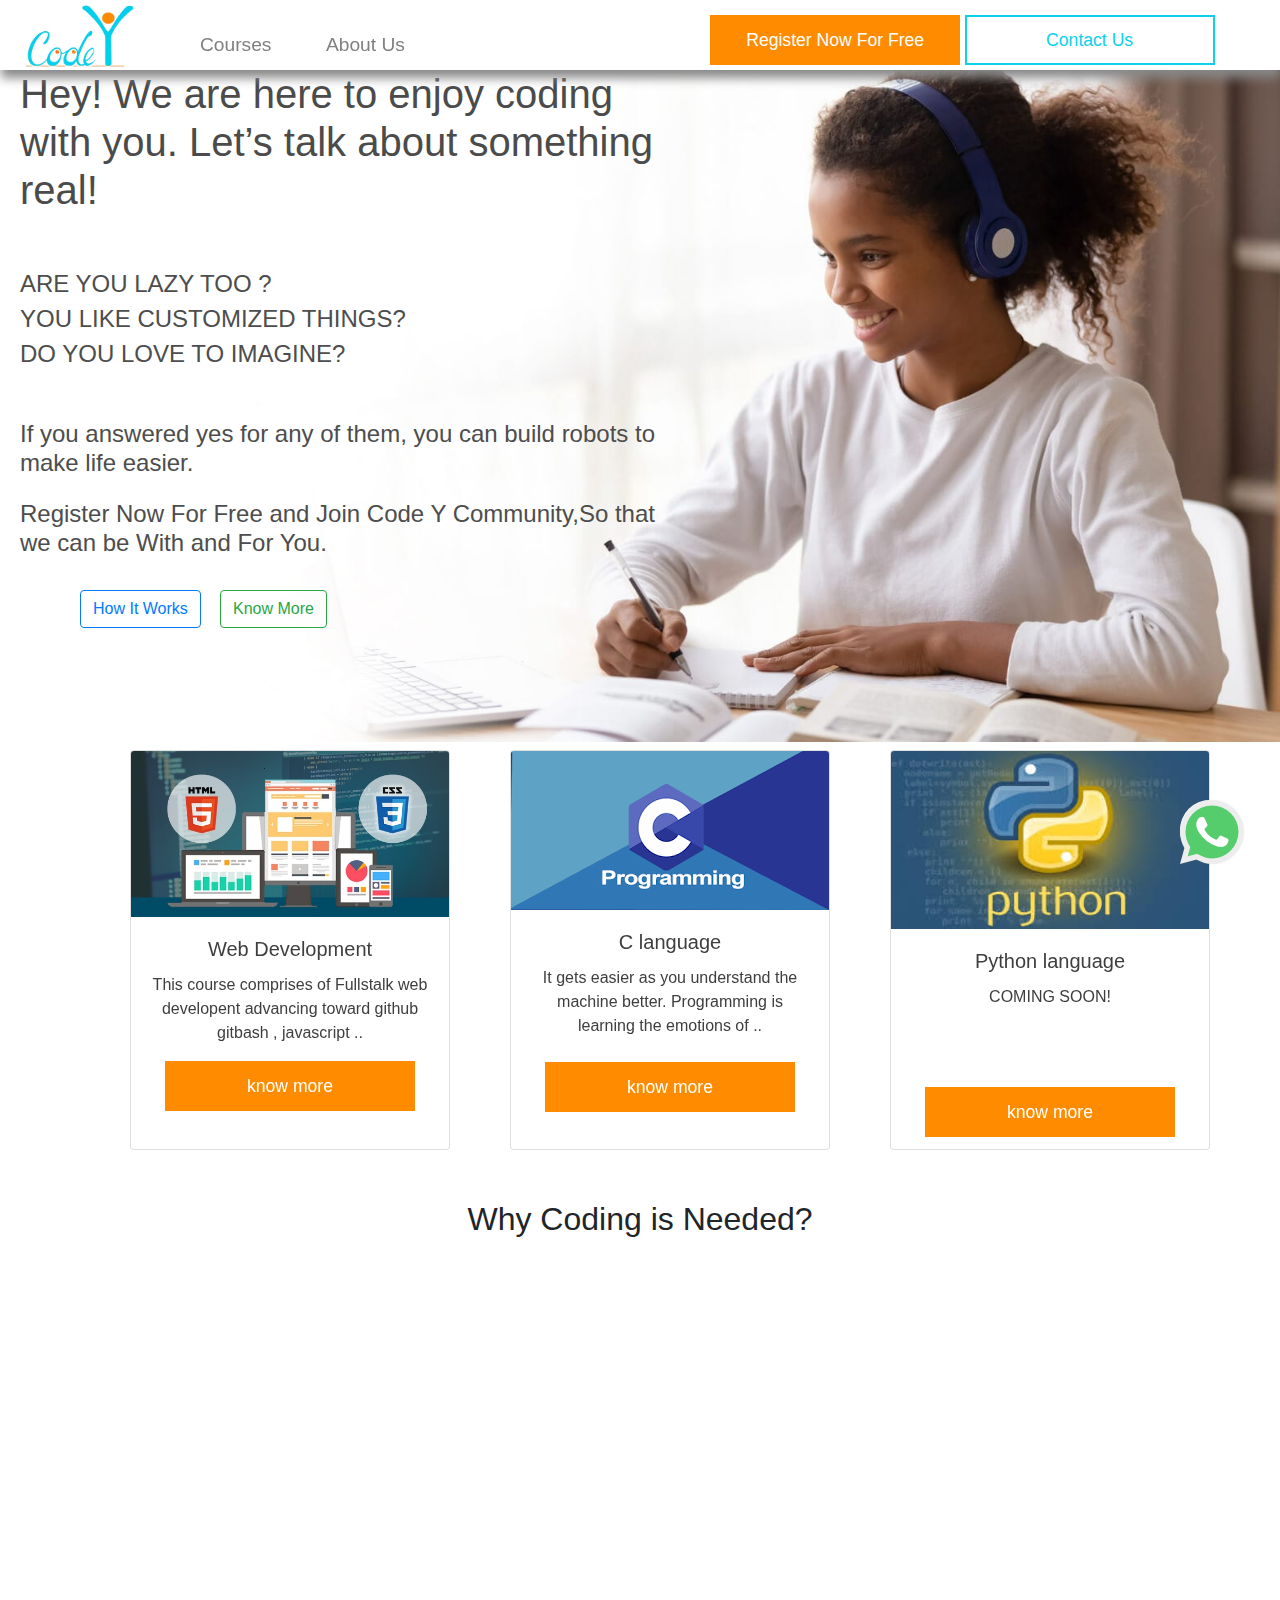
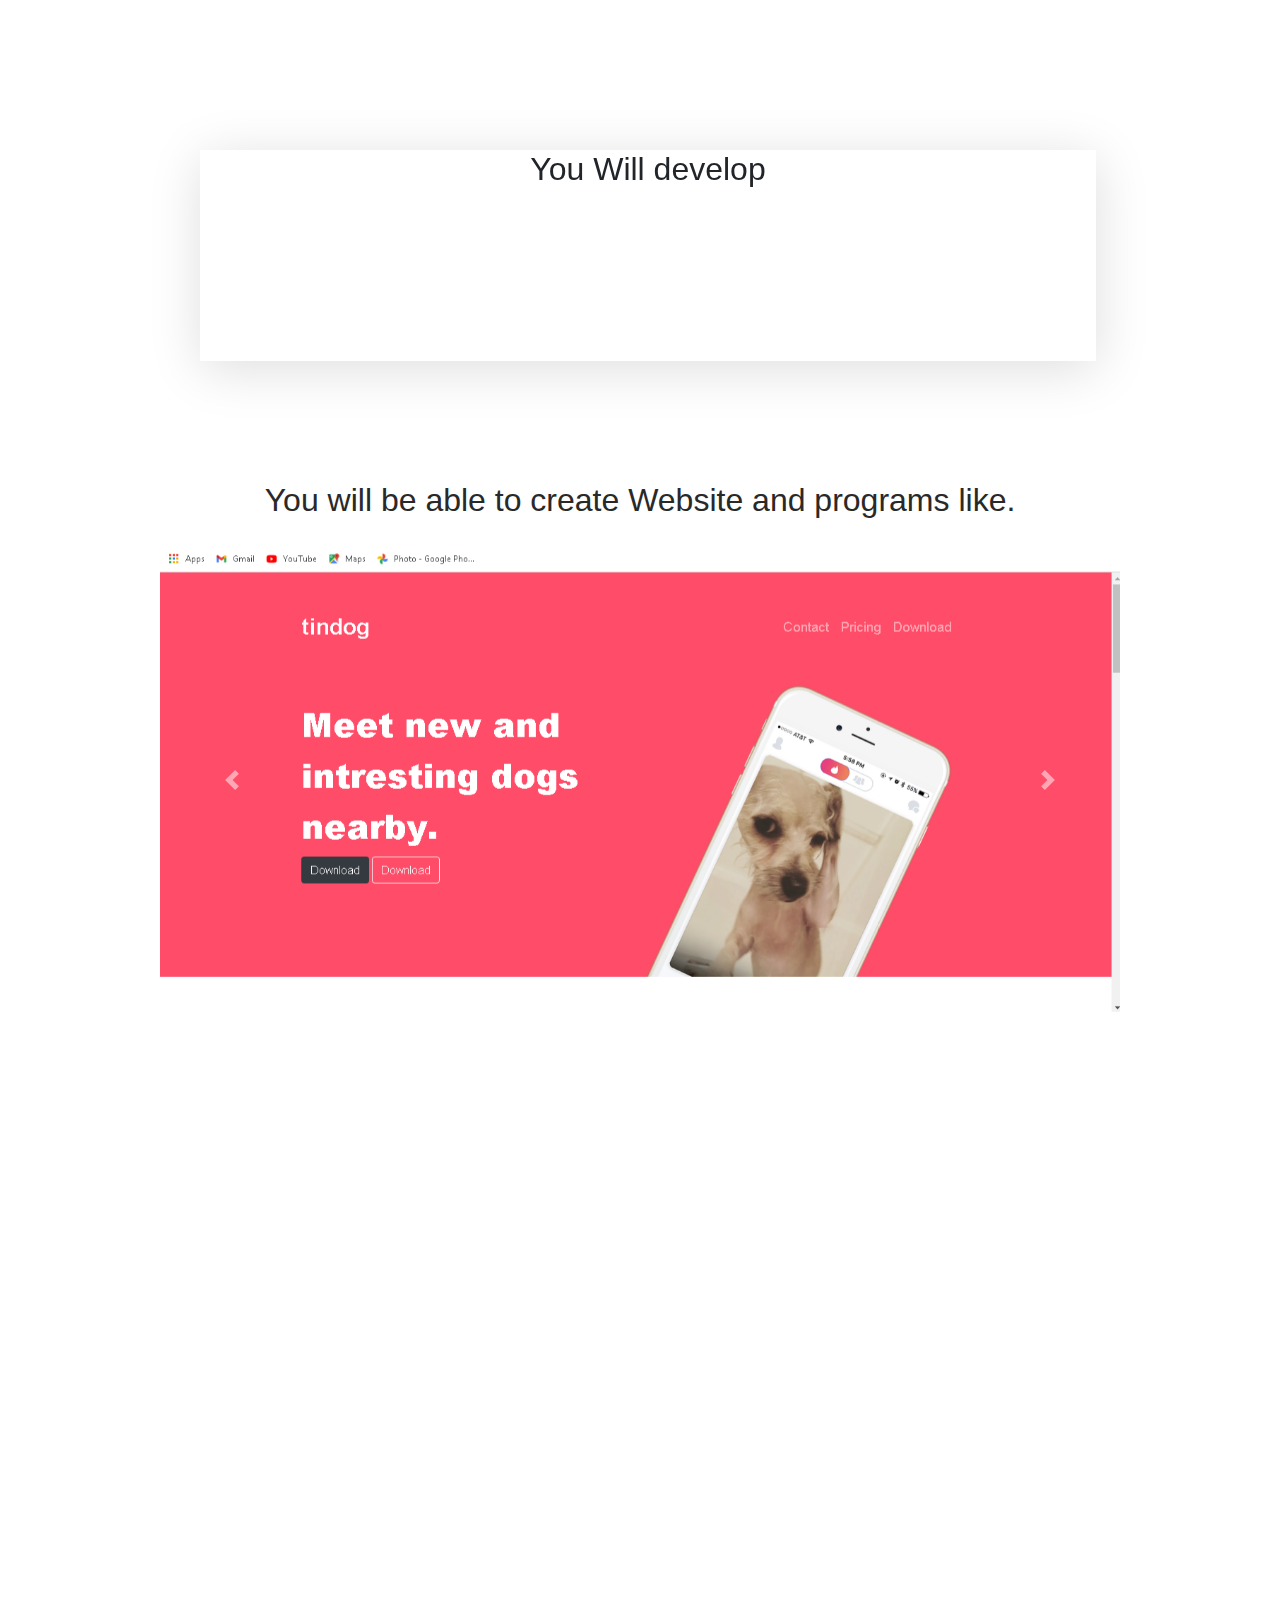
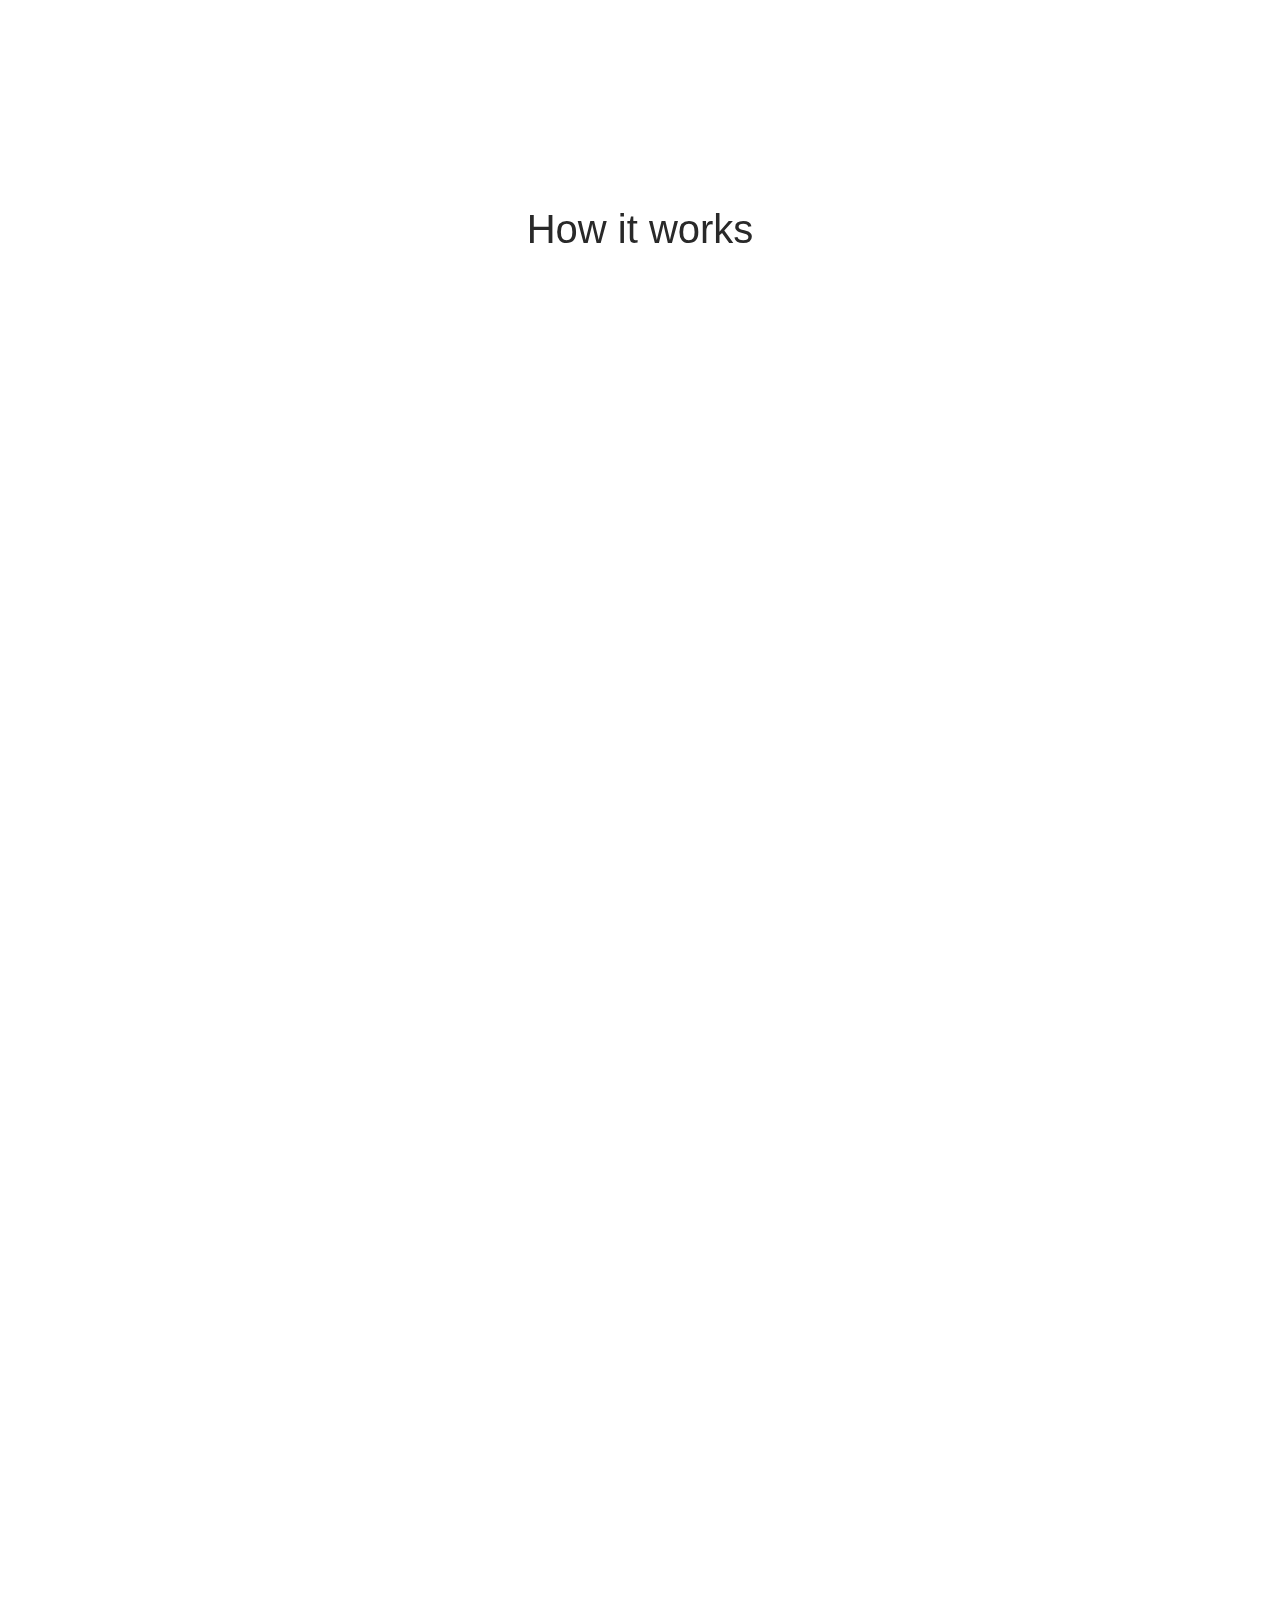
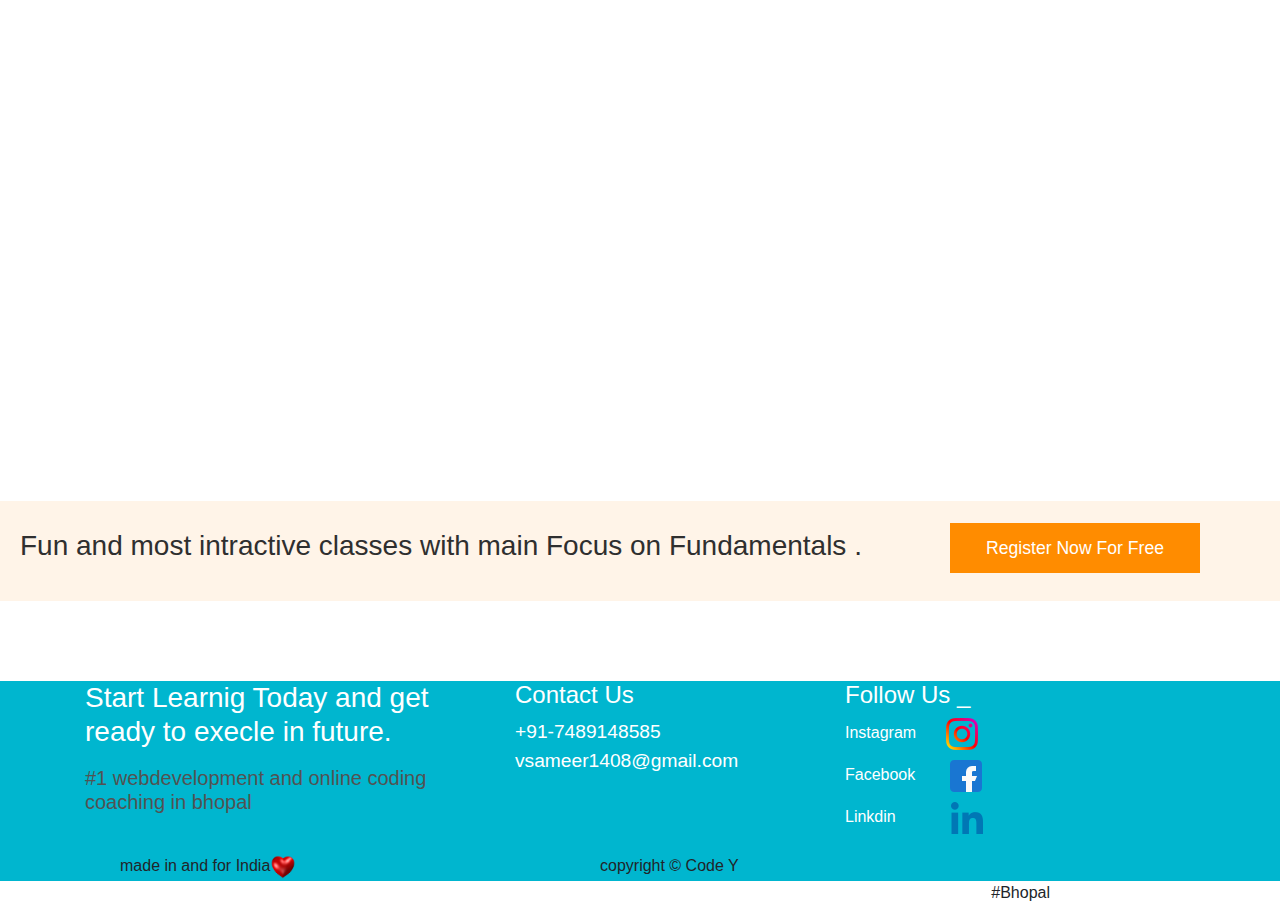
==== index.html @ c33aded3 "Update index.html" ====
<!DOCTYPE html>
<html>
<head>
  <meta charset="utf-8">
<link rel="stylesheet" href="bootstrap.css">
<link rel="stylesheet" href="code%20Y.css"> 
 <link rel="stylesheet" href="https://unpkg.com/aos@next/dist/aos.css" />    
    <!-- JavaScript Bundle with Popper -->
  
    <script src="https://code.jquery.com/jquery-3.5.1.slim.min.js" integrity="sha384-DfXdz2htPH0lsSSs5nCTpuj/zy4C+OGpamoFVy38MVBnE+IbbVYUew+OrCXaRkfj" crossorigin="anonymous"></script>
<script src="https://cdn.jsdelivr.net/npm/popper.js@1.16.1/dist/umd/popper.min.js" integrity="sha384-9/reFTGAW83EW2RDu2S0VKaIzap3H66lZH81PoYlFhbGU+6BZp6G7niu735Sk7lN" crossorigin="anonymous"></script>
<script src="https://stackpath.bootstrapcdn.com/bootstrap/4.5.2/js/bootstrap.min.js" integrity="sha384-B4gt1jrGC7Jh4AgTPSdUtOBvfO8shuf57BaghqFfPlYxofvL8/KUEfYiJOMMV+rV" crossorigin="anonymous"></script>
    
</head>
<body>
<div class="navbar_pro">

<div class="logo_div">     
<img class="logo" alt="logo" src="logoCodeY-removebg-preview%20(1).png">    
</div>

<a href="#jaibajrangbali" class="Course links">Courses</a> 
<!--<a href="#" class="Course links">Courses</a> -->
<a href="#uspara" class="About links">About Us </a>

<a href="code%20Yregister.html" class="registar"><button class="register_btn" data-aos="fade-left">Register Now For Free</button></a>
    
<a href="#" class="contact" ><button class="contact_btn">Contact Us</button></a>    
</div> 
<h1  class="topheading">Hey! We are here to enjoy coding with you. Let’s talk about something real!</h1>    
 <h4 class="topheading1">ARE YOU LAZY TOO ?</h4>
    <h4 class="topheading2">YOU LIKE CUSTOMIZED THINGS?</h4>
    <h4 class="topheading3">DO YOU LOVE TO IMAGINE?</h4>
    <h4 class="topheading4">If you answered yes for any of them, you can build robots to make life easier.
</h4> 
    <h4 class="topheading5">Register Now For Free and Join Code Y Community,So that we can be With and For You.</h4>
    <a href="#uspara"><button type="button" class="btn btn-outline-success knowmore">Know More</button></a>
    <a href="#works"><button type="button" class="btn btn-outline-primary how">How It Works</button></a>
<div>
<!--     <img class="back" src="back.jpg">-->
          <img class="top_image" src="happy-teen-engaging-with-a-class-and-doing-work-on-her-laptop__________edit.jpg">


<div>
  <div class="container coursescard" data-aos="fade-up">
  <div class="row">
    <div class="col-sm-6 col-lg-4">

     <div class="card cardinternal" >
  <a href="webdevelopmentcourse.html"><img src="Front-End-Development-Frameworks-for-Faster-Web-Development.jpg" class="card-img-top" alt="..."></a>
  <div class="card-body">
    <h5 class="card-title">Web Development</h5>
    <p class="card-text">This course comprises of Fullstalk web developent advancing toward github gitbash , javascript ..</p>
      <a href="webdevelopmentcourse.html"><button class="more more1">know more</button></a>
  </div>
        </div>
    </div>
    <div class="col-sm-6 col-lg-4">
      <div class="card cardinternal" id="card_c">
  <a href="languageC.html" ><img src="c.png" class="card-img-top" alt="..."></a>
  <div class="card-body">
    <h5 class="card-title">C language</h5>
    <p class="card-text">It gets easier as you understand the machine better. Programming is learning the emotions of ..</p>
    <a href="languageC.html" ><button class="more more2">know more</button></a>
  </div>
        </div>
    </div>
  <div class="col-sm-12 col-lg-4">
      <div class="card cardinternal" id="card_p">
<a href="code%20Yregister.html" >  <img src="python.jpg" class="card-img-top" alt="..."></a>
  <div class="card-body">
    <h5 class="card-title">Python language</h5>
    <p class="card-text">COMING SOON!</p>
      <a href="#" ><button class="more more3">know more</button></a>
        </div>
      </div>
    </div>      
      
  </div>
</div>  


    
</div>
        
    
<div class="need">
<h2 class="why">Why Coding is Needed?</h2>   
<div class="container">
  <div class="row">
    <div class="col-sm-12 col-lg-6">
    <img src="alternative2.jpg" class="graph" data-aos="fade-up">
    </div>
    <div class="col-sm-12 col-lg-6">
        <div class="need_div" data-aos="fade-up">
        <p class="need_para">As this whole world is moving ahead towards  Artificial Inteligence . Coding and Web development is going to be the very initial and advantages skill in future.</p>
        <p class="need_para">Coding and Web development also helps you to become independent financially</p>
        <p class="need_para">Through Web development and Coding You can convert your Ideas into start-ups and bost your career.</p>
        <p class="need_para">Make your Life Easy by Coding Programs and implimenting them .</p>
        <p class="need_para">Fully utilise your Business potential by representing it online through Web development  </p>
        </div>
    </div>
    </div>
</div>
</div>  
<div class="develop">
<h2 class="deve">You Will develop</h2> 
 
    
<div>
 <div class="container">
  <div class="row">
    <div class="col-lg-3 col-sm-6" data-aos="fade-up">
 <img class="rocket" src="rocket%20(1).png"> <p class="table_heading1">Fast Learning</p>
    </div>
    <div class="col-lg-3 col-sm-6" data-aos="fade-up">
     <img class="logic" src="logical-thinking%20(1).png"><p class="table_heading2">Logical approach</p>
    </div>
    <div class="col-lg-3 col-sm-6" data-aos="fade-up">
     <img class="create" src="bulb.png"> <p class="table_heading3">Creative Thinking</p>
    </div> 
      
    <div class="col-lg-3 col-sm-6" data-aos="fade-up">
    <img class="algo" src="neural.png"><p class="table_heading4">Algorethmic Ideas</p> 
    </div>
  </div>
</div>


   
</div>   
    
</div>
    
    
    
    
    <div class="slider">
        
      <h2 class="able">You will be able to create Website and programs like.</h2>  
    <div id="carouselExampleIndicators" class="carousel slide" data-ride="carousel">
  <ol class="carousel-indicators">
    <li data-target="#carouselExampleIndicators" data-slide-to="0" class="active"></li>
    <li data-target="#carouselExampleIndicators" data-slide-to="1"></li>
    <li data-target="#carouselExampleIndicators" data-slide-to="2"></li>
  </ol>
  <div class="carousel-inner">
    <div class="carousel-item active">
      <img class="d-block w-100" src="tindogss1.png" alt="First slide">
    </div>
    <div class="carousel-item">
      <img class="d-block w-100" src="maxresdefault.jpg" alt="Second slide">
    </div>
    <div class="carousel-item">
      <img class="d-block w-100" src="css2.jpeg" alt="Third slide">
    </div>
    <div class="carousel-item">
      <img class="d-block w-100" src="showoff.png" alt="Third slide">
    </div>
  </div>
  <a class="carousel-control-prev" href="#carouselExampleIndicators" role="button" data-slide="prev">
    <span class="carousel-control-prev-icon" aria-hidden="true"></span>
    <span class="sr-only">Previous</span>
  </a>
  <a class="carousel-control-next" href="#carouselExampleIndicators" role="button" data-slide="next">
    <span class="carousel-control-next-icon" aria-hidden="true"></span>
    <span class="sr-only">Next</span>
  </a>
</div></div>
    
    
 <div class="us" id="uspara" data-aos="fade-up"><h2 class="heading_about">About Us </h2>
<div class="container about_container">
  <div class="row">
    <div class="col-lg-4 col-sm-12">
<img class="certificate_img" src="certificate0-removebg-preview.png">  
    </div>
    <div class="col-lg-8 col-sm-12" >
   
<p class="uspara">Our small institution is only for you guys. After a decade, artificial intelligence will be the new
    existence of life. Everything else which we do manually will fade away.</p>
        <p class="uspara" id="uspara2">WE WILL BUILD YOUR FUNDAMENTALS OF PROGRAMMING.</p>
<p class="uspara">Are you confused whether to take coding as your future? Are you excited to code but don’t know
where to begin coding? We are here to teach you. All the classes and exams will be held online.
So, you can learn from home. Also, you can ask doubts any time to our mentors. We got you
covered with the recorded lectures. Register now for free!
Let’s get started guys. We have a long way to go. But remember, go slow and steady!
</p> 
    </div>
    
  </div>
</div>     
    

     
 <a href="code%20Yregister.html" class="registar2"><button class="register_btn">Register Now For Free</button></a>    
</div> 
    
    
<div class="work" id="works"><h1 class="heading_how">How it works</h1>
<div class="step1_div step-div" data-aos="fade-up">   
<img class="step1_img" src="step1-removebg-preview.png">
<h3 class="step_heading step_heading1">Step1: Registration</h3>
<p class="step_para step_para1">Free registration including three days of demo class.</p>    
</div>
    
<div class="step2_div step-div" data-aos="fade-up">    
 <img class="step2_img" src="step2-removebg-preview.png">    
 <h3 class="step_heading step_heading2">Step2: Enrollment</h3>   
  <p class="step_para step_para2">Enroll for the courses. Pay the fee and let’s start
learning!
</p>  
    </div>
    
<div class="step3_div step-div" data-aos="fade-up">    
<img class="step3_img" src="handshake.png">    
<h3 class="step_heading step_heading3">Step 3 : Welcome to Code Y
</h3>    
<p class="step_para step_para3">You become a member of Code Y. We will add you to whatsapp group for further details.
 
</p> 
    </div>
    
    <div class="step4_div step-div" data-aos="fade-up">
 <img class="step4_img" src="record-removebg-preview%20(1).png">
<h3 class="step_heading step_heading4">Step 4 : Recorded Lectures
</h3>    
 <p class="step_para step_para4">All the lectures will be recorded. You have the liberty to ask doubt 24x7. </p>   
    </div>
        
        
  <div class="step5_div step-div" data-aos="fade-up">  
 <img class="step5_img" src="go-up%20(1).png">  
<h4 class="step_heading step_heading5">Step 5 : Pass the checkpoints</h4> 
<p class="step_para step_para5">
    Every course will have checkpoints, either quizzes or programs to be written. Pass the checkpoints to get certified.
</p>   
    </div>
<div class="step6_div step-div" data-aos="fade-up">
 <img class="step6_img" src="trophie.gif">
<h3 class="step_heading step_heading6">Step 6 : Congratulations!</h3>
<p class="step_para step_para6">Now that you are a certified programmer, you can make webpages, code various programs and continue learning advanced courses.
</p>   
    </div>    
    
    </div>
    <div class="last">
<div class="student_work">
<h2 class="top10" data-aos="fade-up">Top 10 Websites and programs made by students will be promoted and shown on the website of Code Y</h2>    
</div>    


        
        
<div class="best">
<h3 class="fun">Fun and most intractive classes  with main Focus on Fundamentals .</h3> <a href="code%20Yregister.html" class="registar3"><button class="register_btn">Register Now For Free</button></a></div>    
<div class="location" id="con">
<!--<img class="footer_logo" src="#" alt="fotter_logo">-->
<div class="container fotter_container">
  <div class="row">
    <div class="col-sm-6 col-lg-4 fotter_left">
  <h3 class="start">Start Learnig Today and get ready to execle in future. </h3>
<h5 class="number_one ">#1 webdevelopment and online coding coaching in bhopal</h5>   
    </div>
    <div class="col-sm-6 fotter_right col-lg-4">
   <h4 class="fotter_contact">Contact Us</h4>
    <a class="number" href="tel:7489148585">+91-7489148585</a> <br>  
    <a class="email" href="">vsameer1408@gmail.com</a><br> 
 
 </div>
    <div class="col-sm-12 col-lg-4 follow_footer"> 
    <h4 class="follow_heading">Follow Us _</h4>    
    <h6 class='follow follow1'>Instagram</h6><a class="insta"><img src="instagram%20(2).png"></a><br>
    <h6 class='follow follow2'>Facebook</h6><a class="facebook"><img src="facebook%20(2).png"></a> <br>   
    <h6 class='follow follow3'>Linkdin</h6><a class="linkdin"><img src="linkedin%20(1).png"></a>   <br> 
    </div> 
</div>
</div>       

    <div class="copyright"><p class="copy">copyright © Code Y</p><p class="made">made in and for India</p><img class="heart" src="heart_rotate.gif"></div> 
<p class="bhopal">#Bhopal</p>    
    
<a href="https://wa.me/917489148585" class="whatsapp_float" target="_blank"> <img class="wassp" src="whatsapp%20(1).png"></a> 
    </div> 
    </div>

<div class="last_contact"><a href="#" class="contact1" ><button class="contact_btn1">Contact Us</button></a>  </div>   <div class="space"></div>     

<script src="https://unpkg.com/aos@next/dist/aos.js"></script>
  <script>
    AOS.init( {offset:100,duration: 800});
  </script>

</body>
</html>
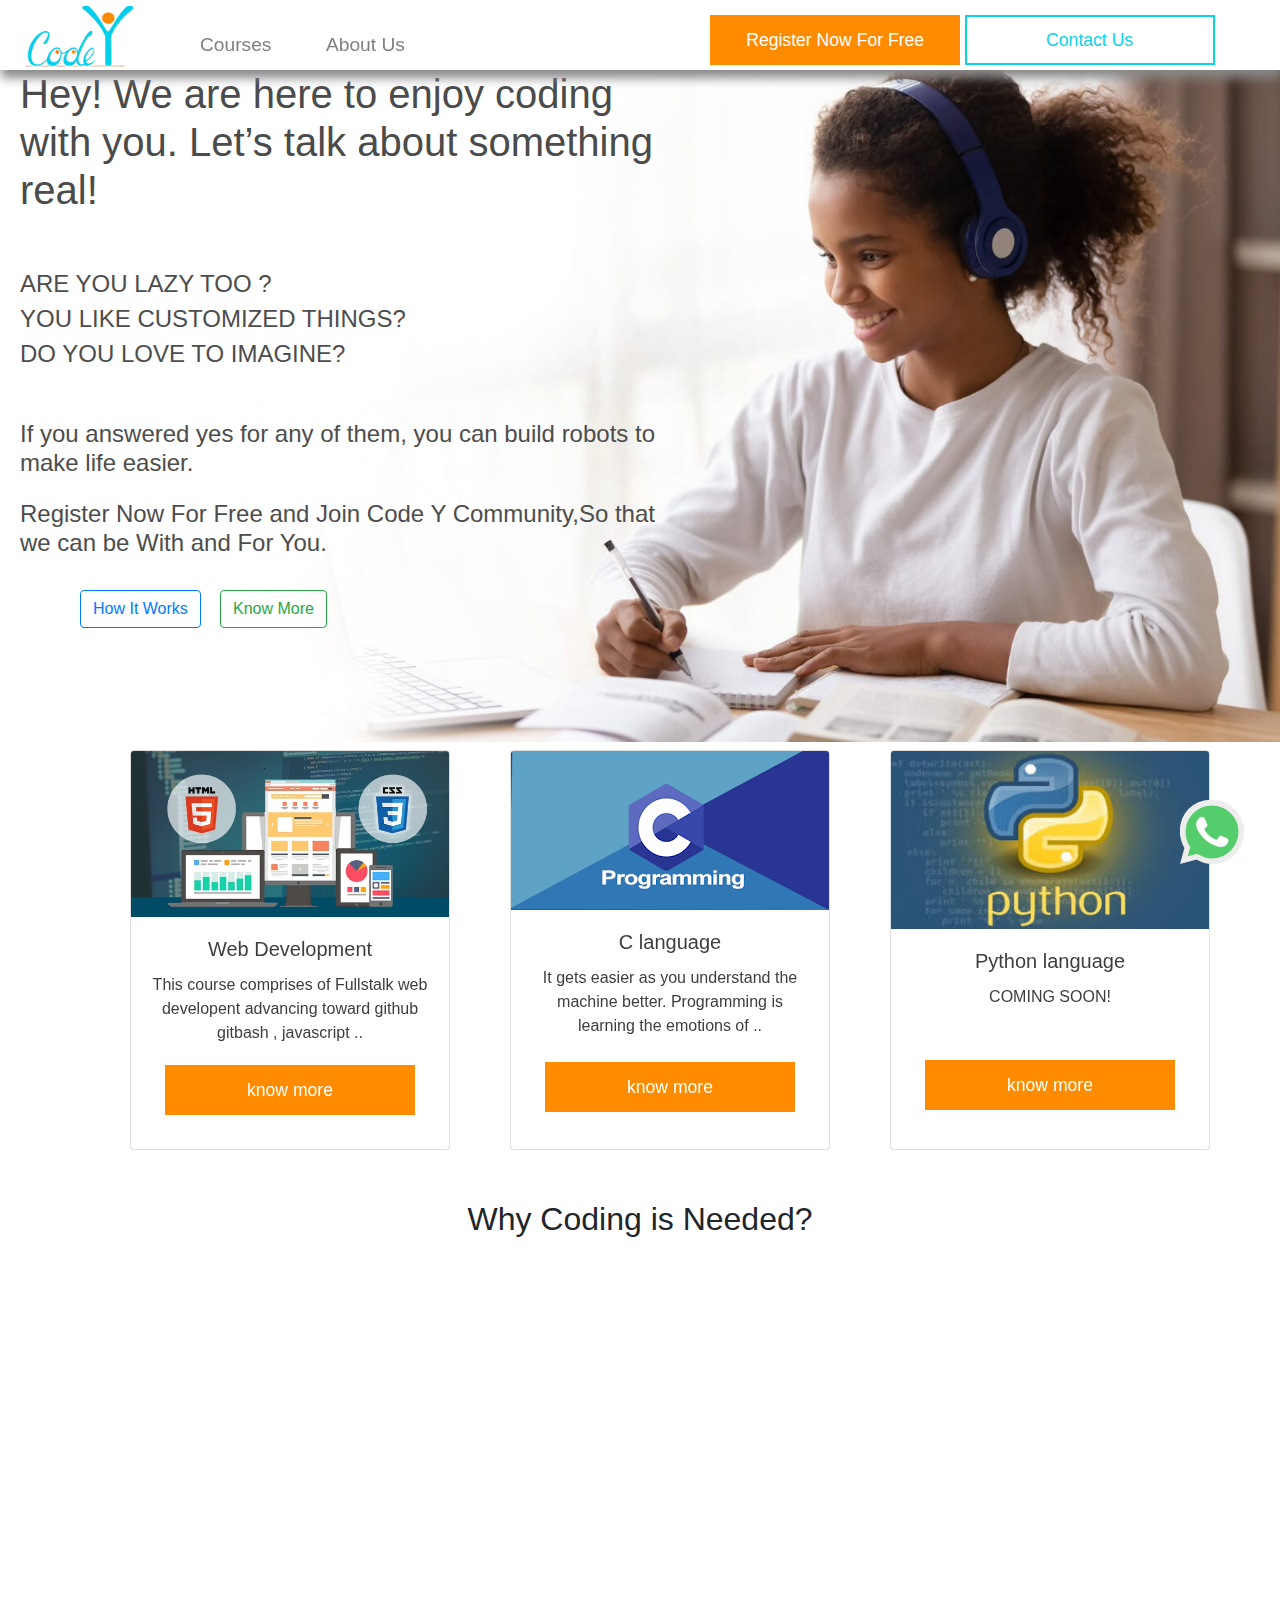
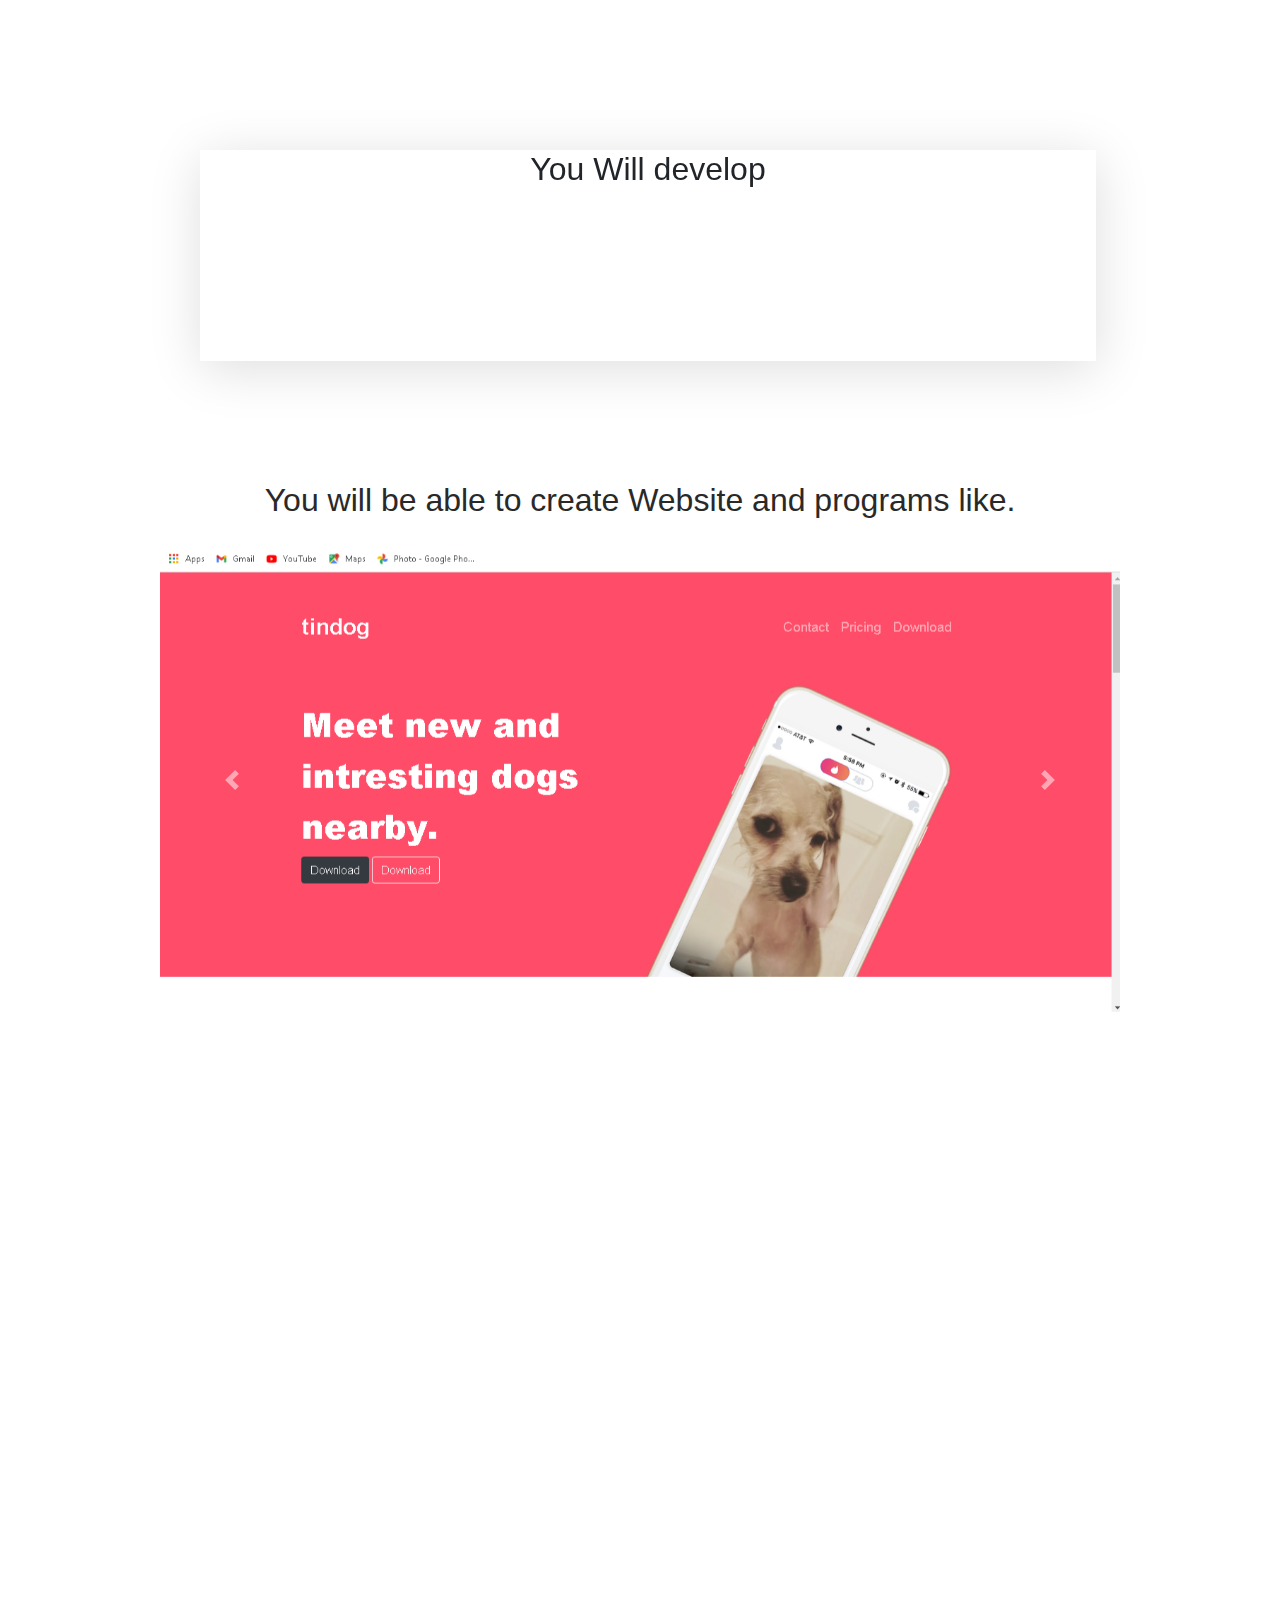
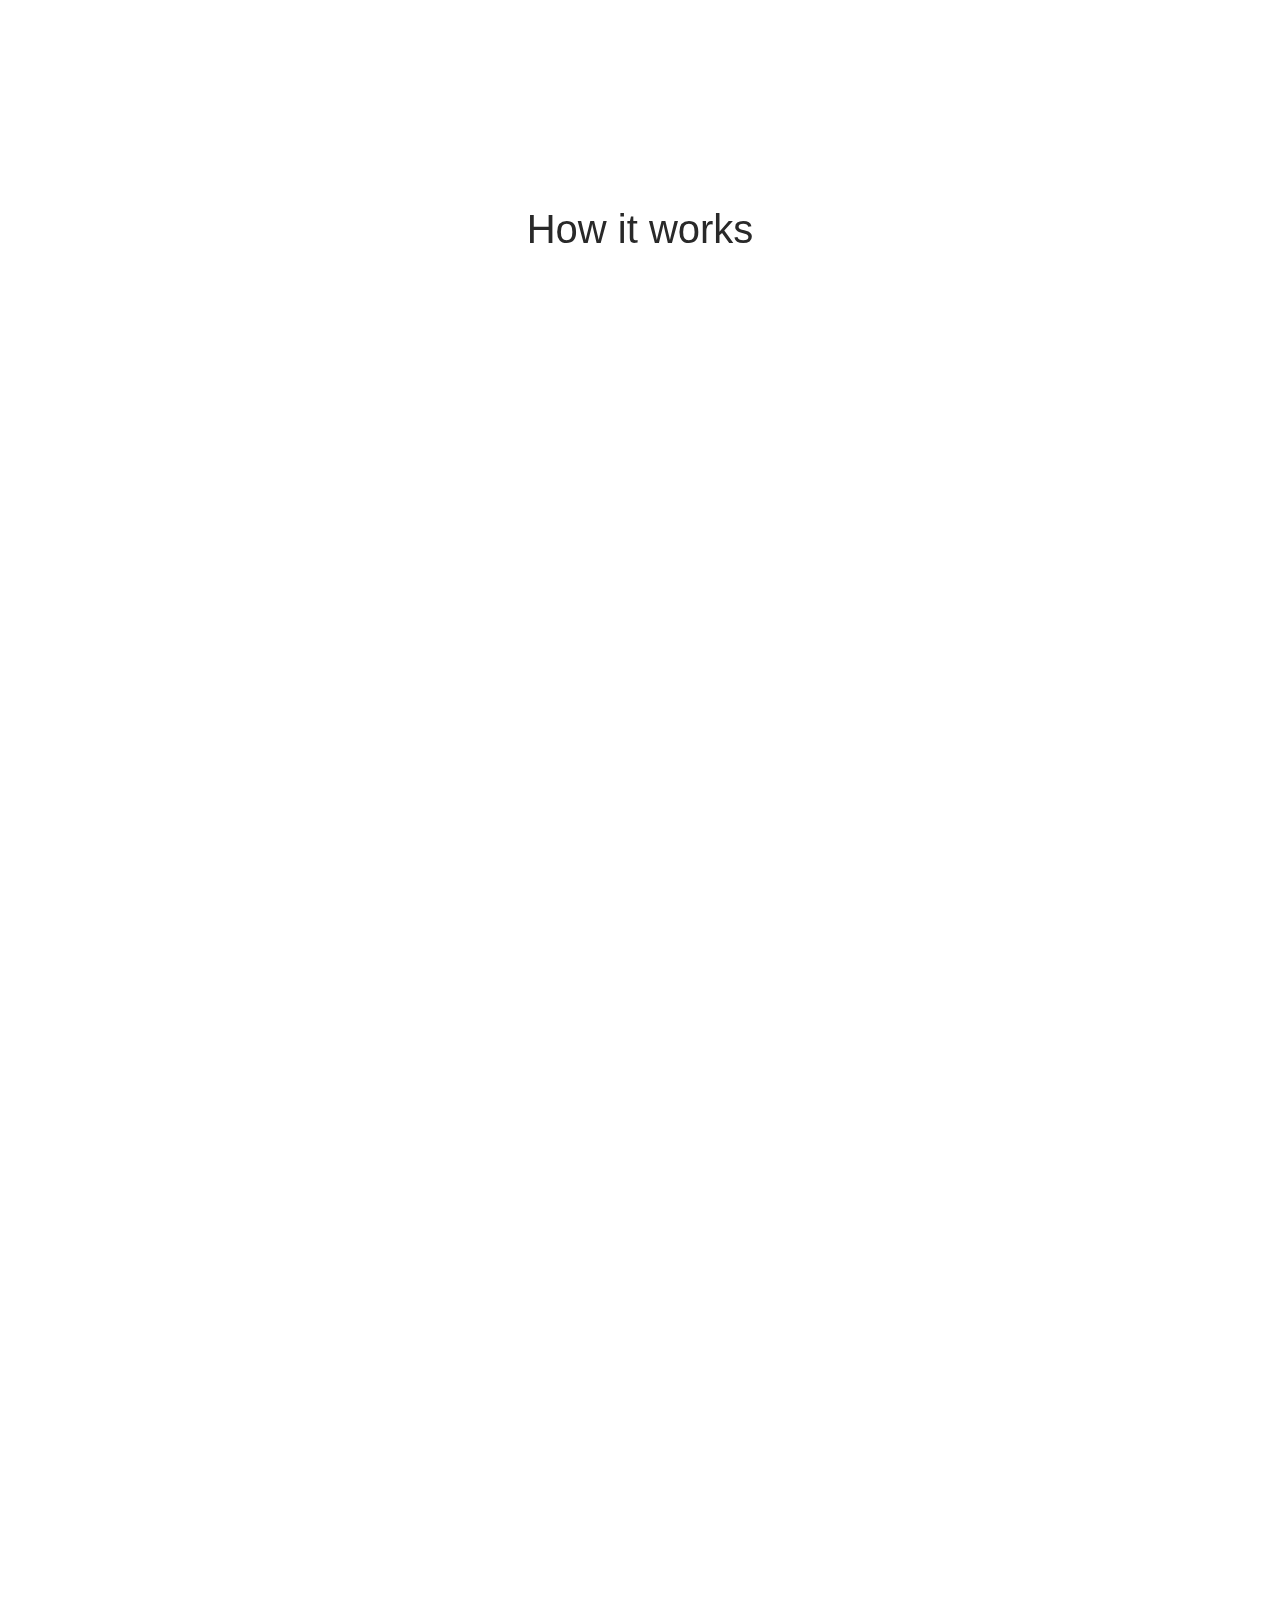
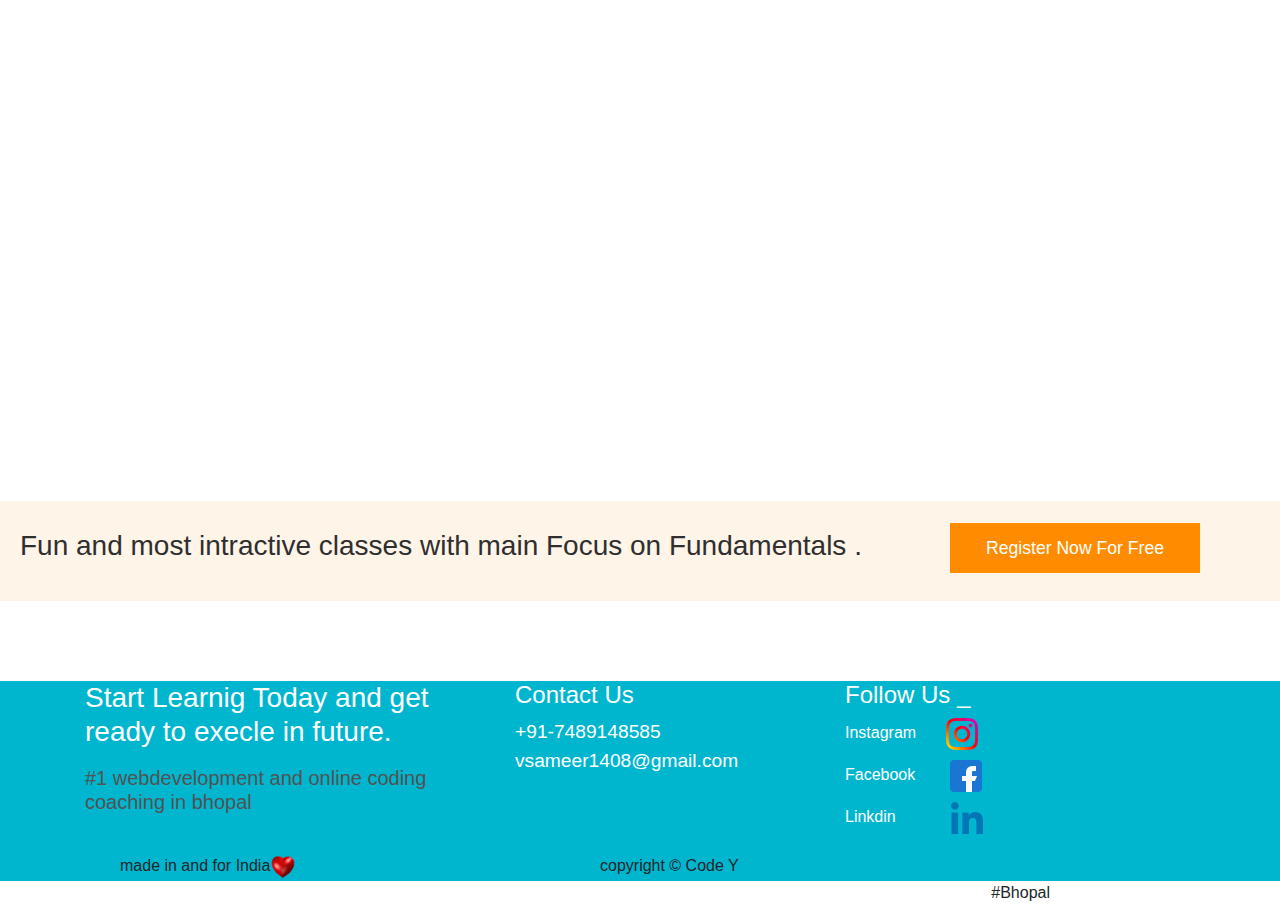
==== commit d871547f: "Update index.html" ====
--- a/index.html
+++ b/index.html
@@ -284,7 +284,7 @@
     </div> 
     </div>
 
-<div class="last_contact"><a href="#" class="contact1" ><button class="contact_btn1">Contact Us</button></a>  </div>   <div class="space"></div>     
+<div class="last_contact"><a href="tel:7489148585" class="contact1" ><button class="contact_btn1">Contact Us</button></a>  </div>   <div class="space"></div>     
 
 <script src="https://unpkg.com/aos@next/dist/aos.js"></script>
   <script>
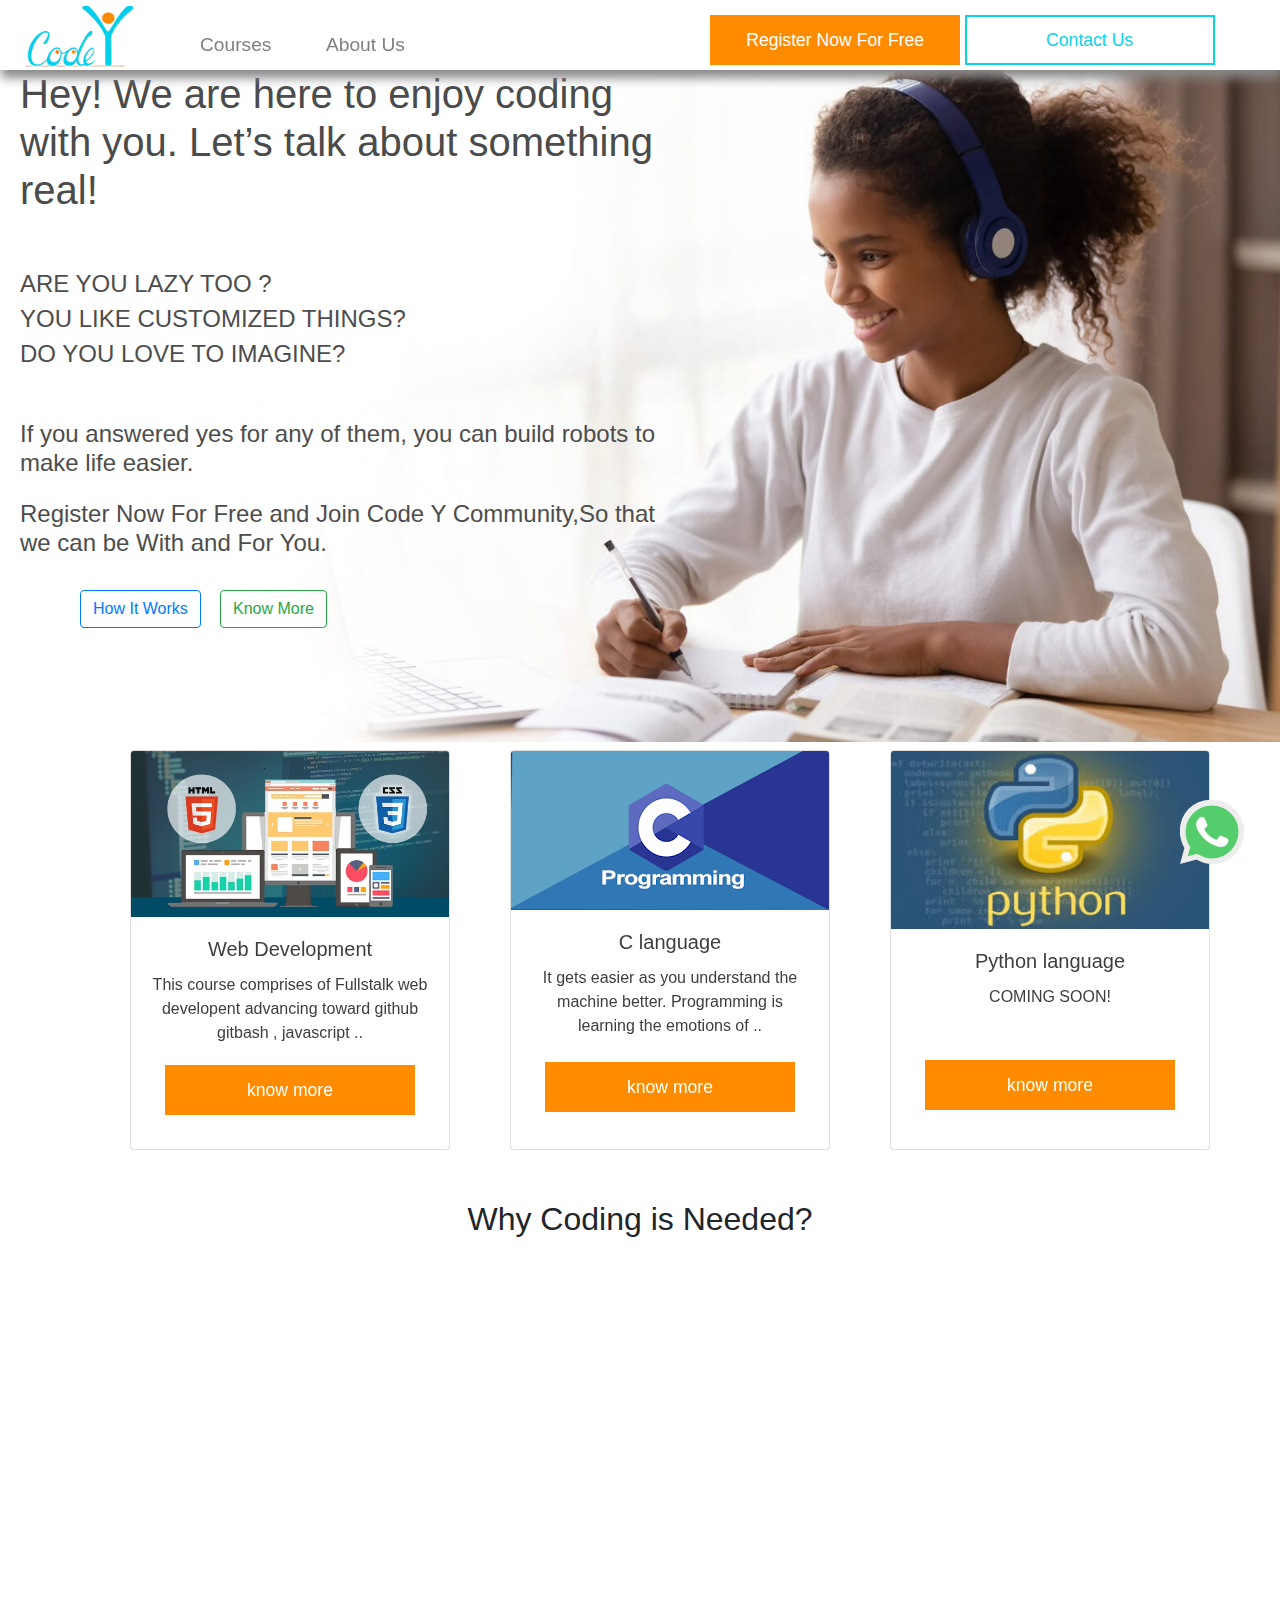
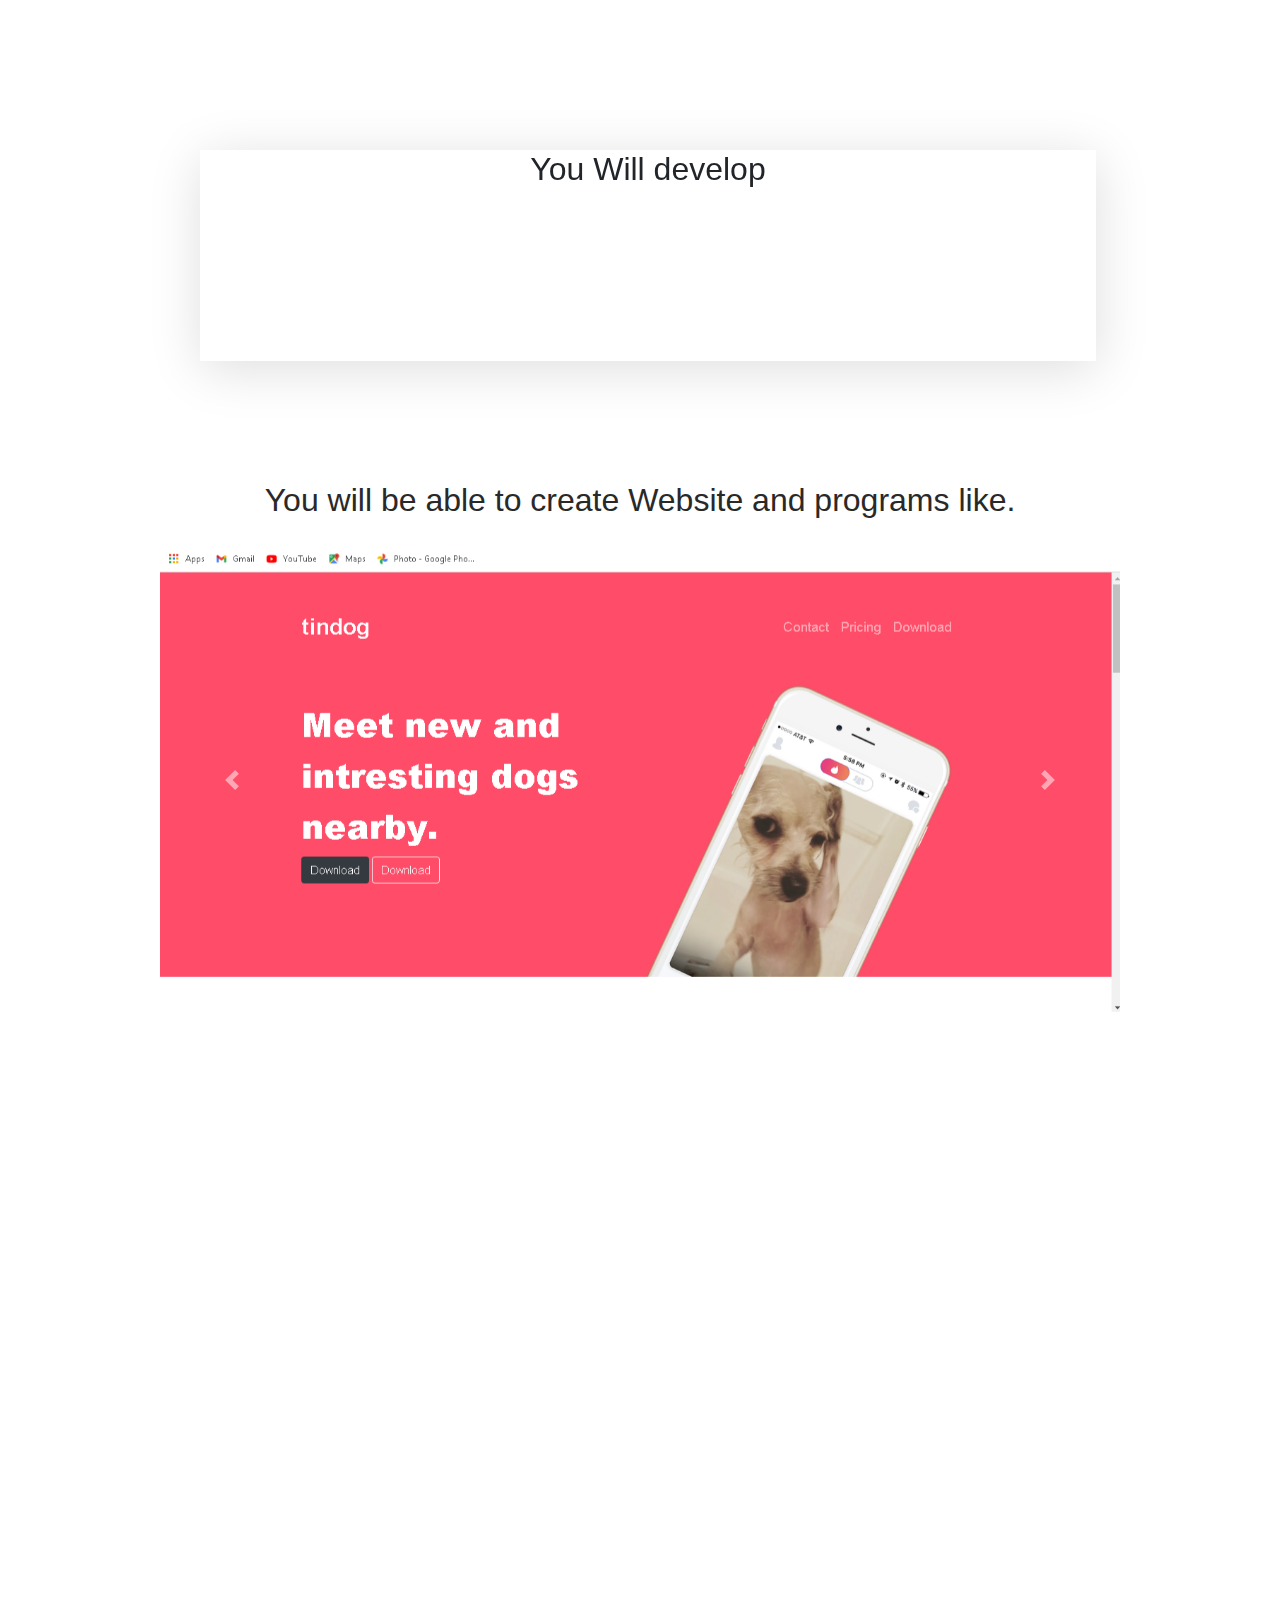
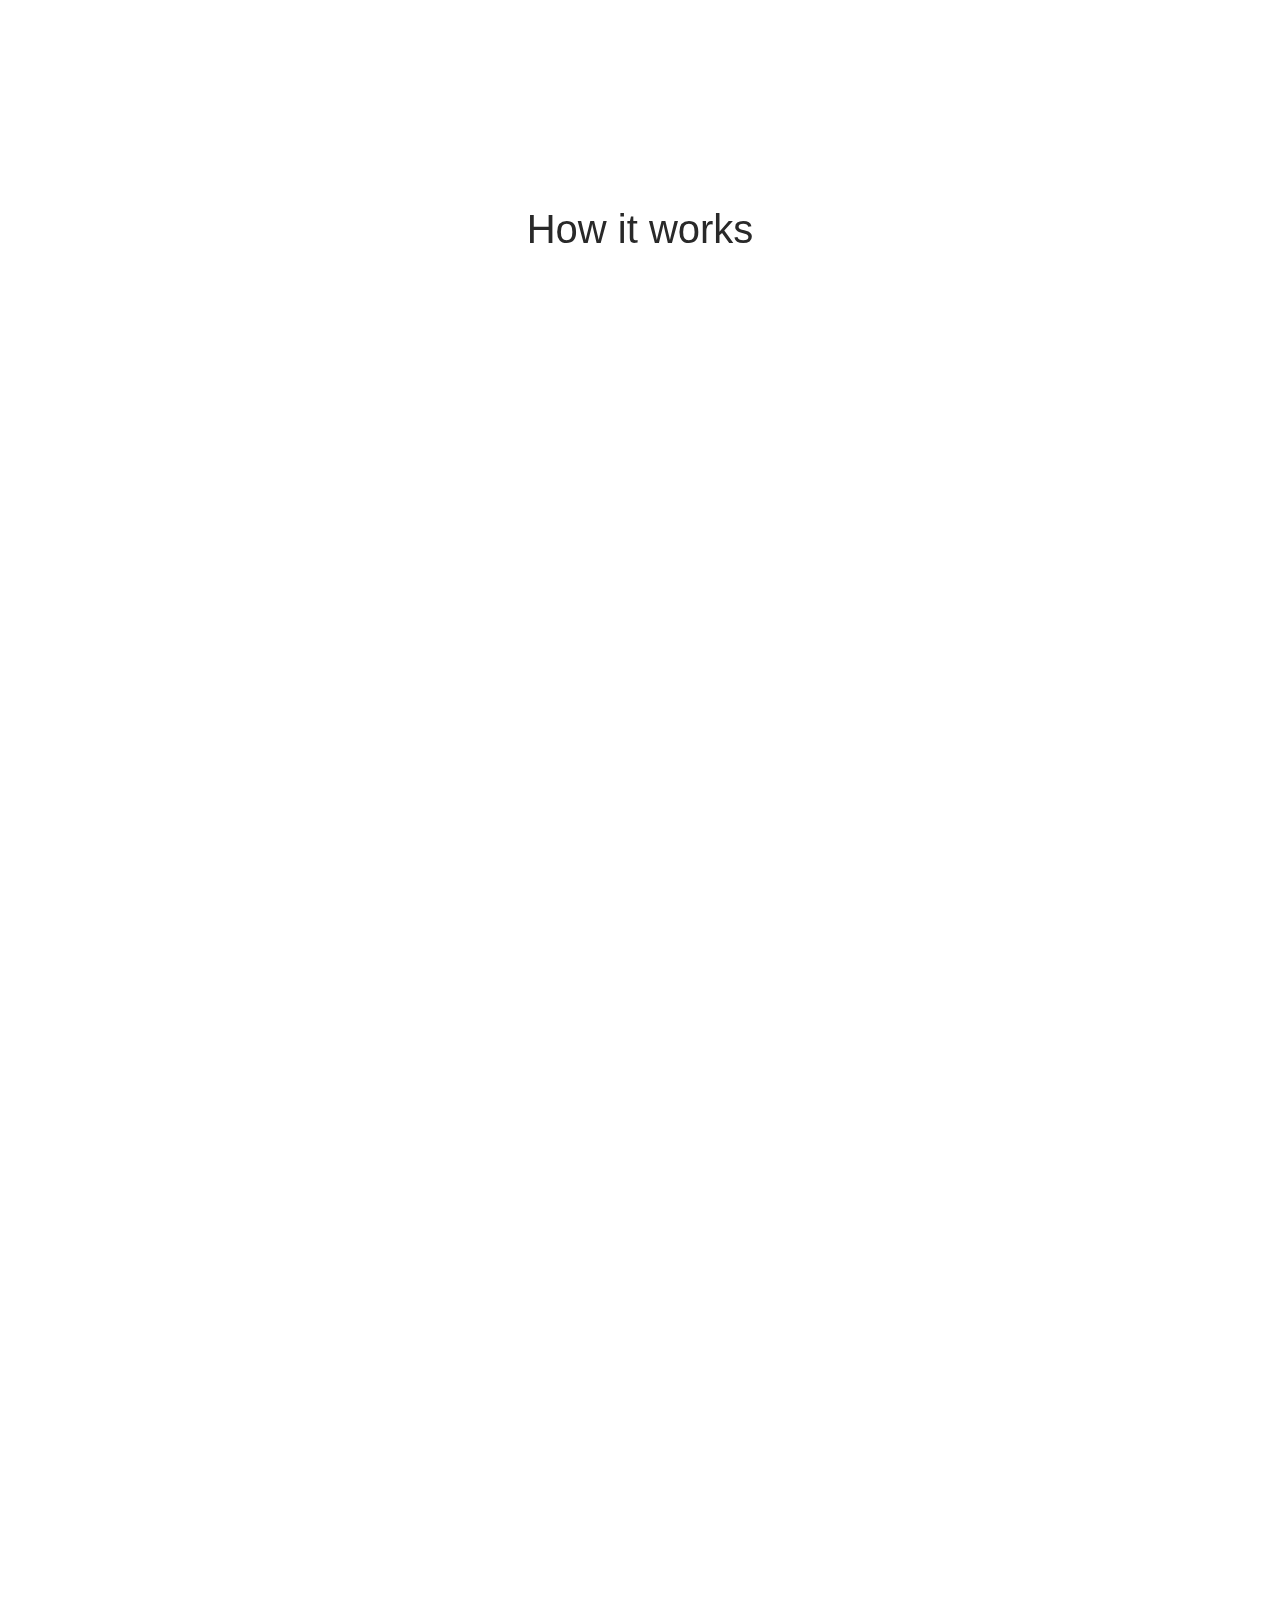
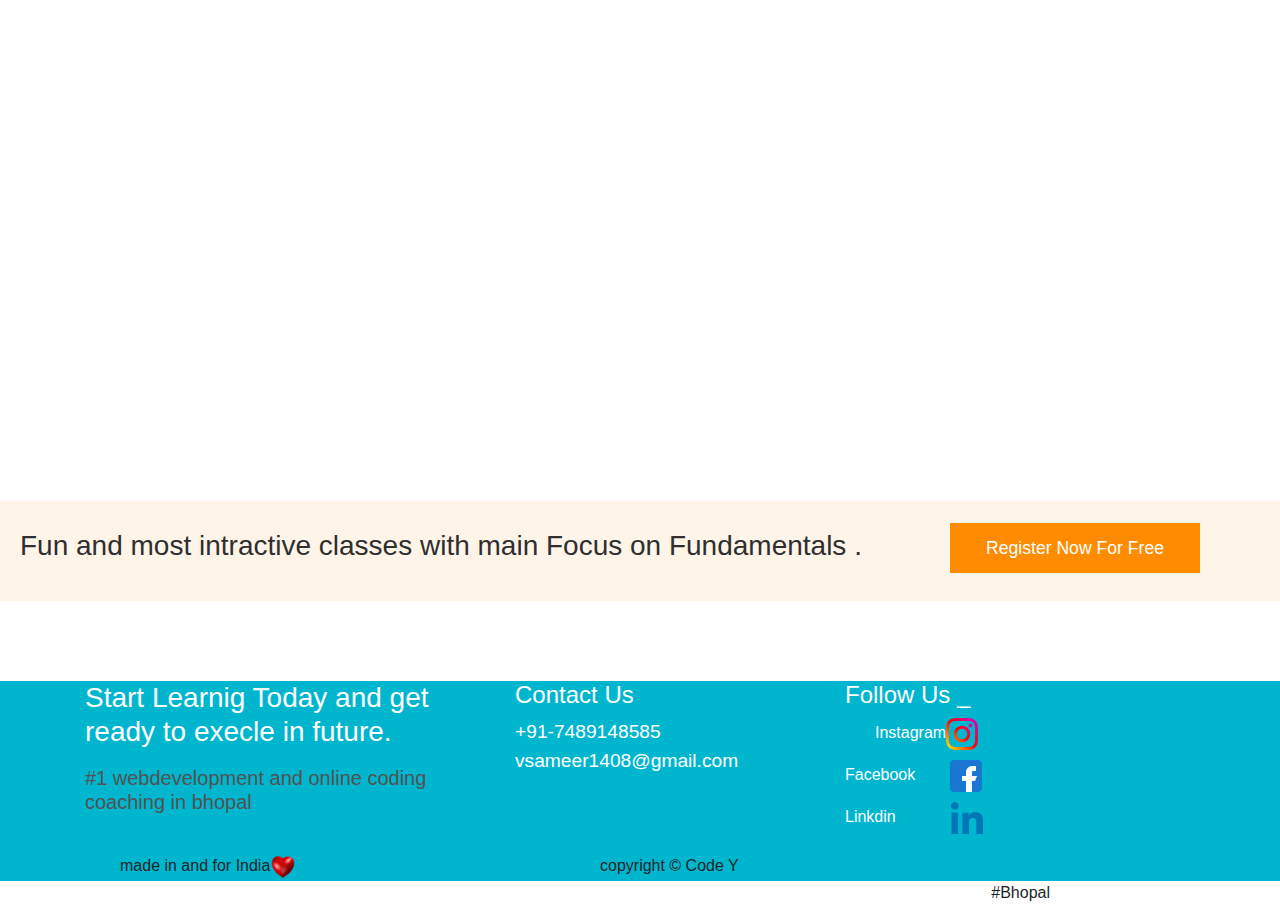
==== commit ed9a0e38: "Update index.html" ====
--- a/index.html
+++ b/index.html
@@ -265,14 +265,14 @@
     <div class="col-sm-6 fotter_right col-lg-4">
    <h4 class="fotter_contact">Contact Us</h4>
     <a class="number" href="tel:7489148585">+91-7489148585</a> <br>  
-    <a class="email" href="">vsameer1408@gmail.com</a><br> 
+    <a class="email" href="https://mail.google.com/mail/u/0/?tab=rm&ogbl#inbox?compose=new">vsameer1408@gmail.com</a><br> 
  
  </div>
     <div class="col-sm-12 col-lg-4 follow_footer"> 
     <h4 class="follow_heading">Follow Us _</h4>    
-    <h6 class='follow follow1'>Instagram</h6><a class="insta"><img src="instagram%20(2).png"></a><br>
+    <a class="insta" href="https://www.instagram.com/code__y_/"><h6 class='follow follow1'>Instagram</h6></a><a class="insta" href="https://www.instagram.com/code__y_/"><img src="instagram%20(2).png"></a><br>
     <h6 class='follow follow2'>Facebook</h6><a class="facebook"><img src="facebook%20(2).png"></a> <br>   
-    <h6 class='follow follow3'>Linkdin</h6><a class="linkdin"><img src="linkedin%20(1).png"></a>   <br> 
+    <a href="https://www.linkedin.com/in/sameer-verma-91882a1bb/"><h6 class='follow follow3'>Linkdin</h6></a><a class="linkdin" href="https://www.linkedin.com/in/sameer-verma-91882a1bb/"><img src="linkedin%20(1).png"></a>   <br> 
     </div> 
 </div>
 </div>       
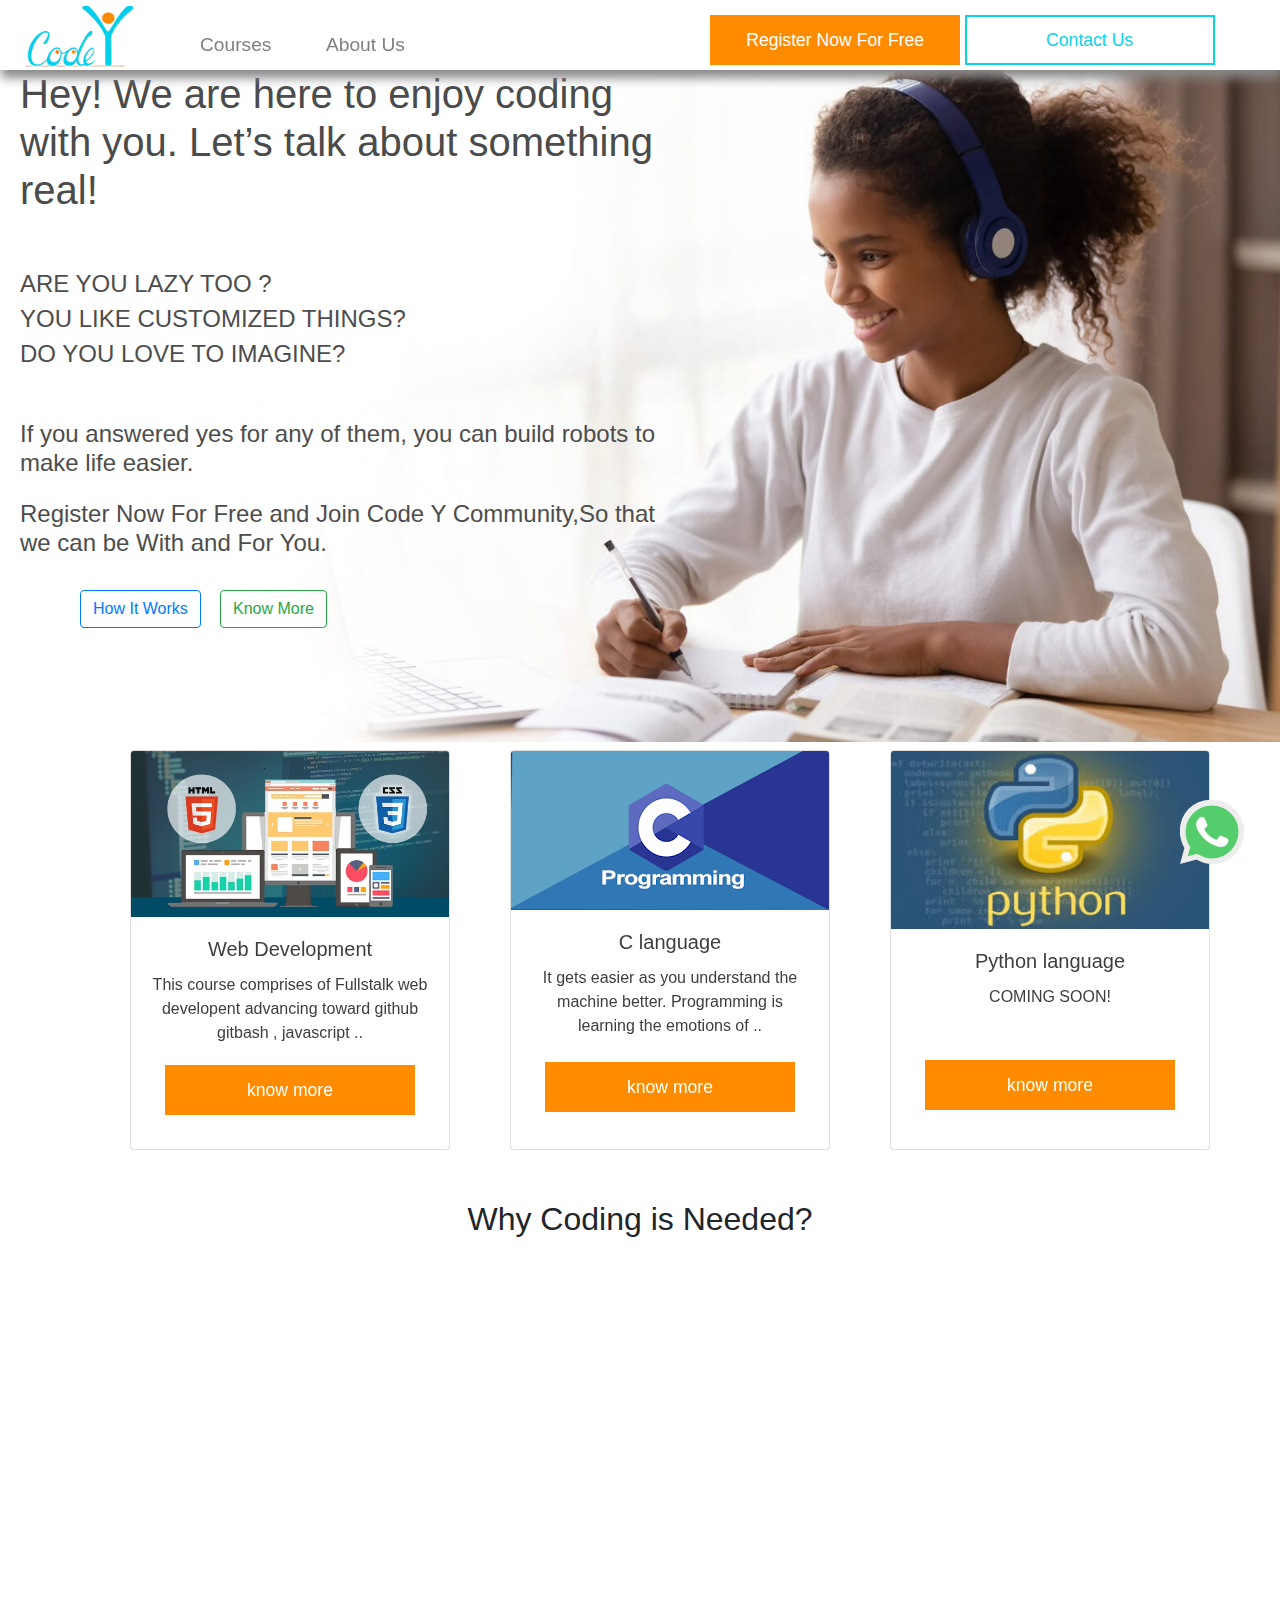
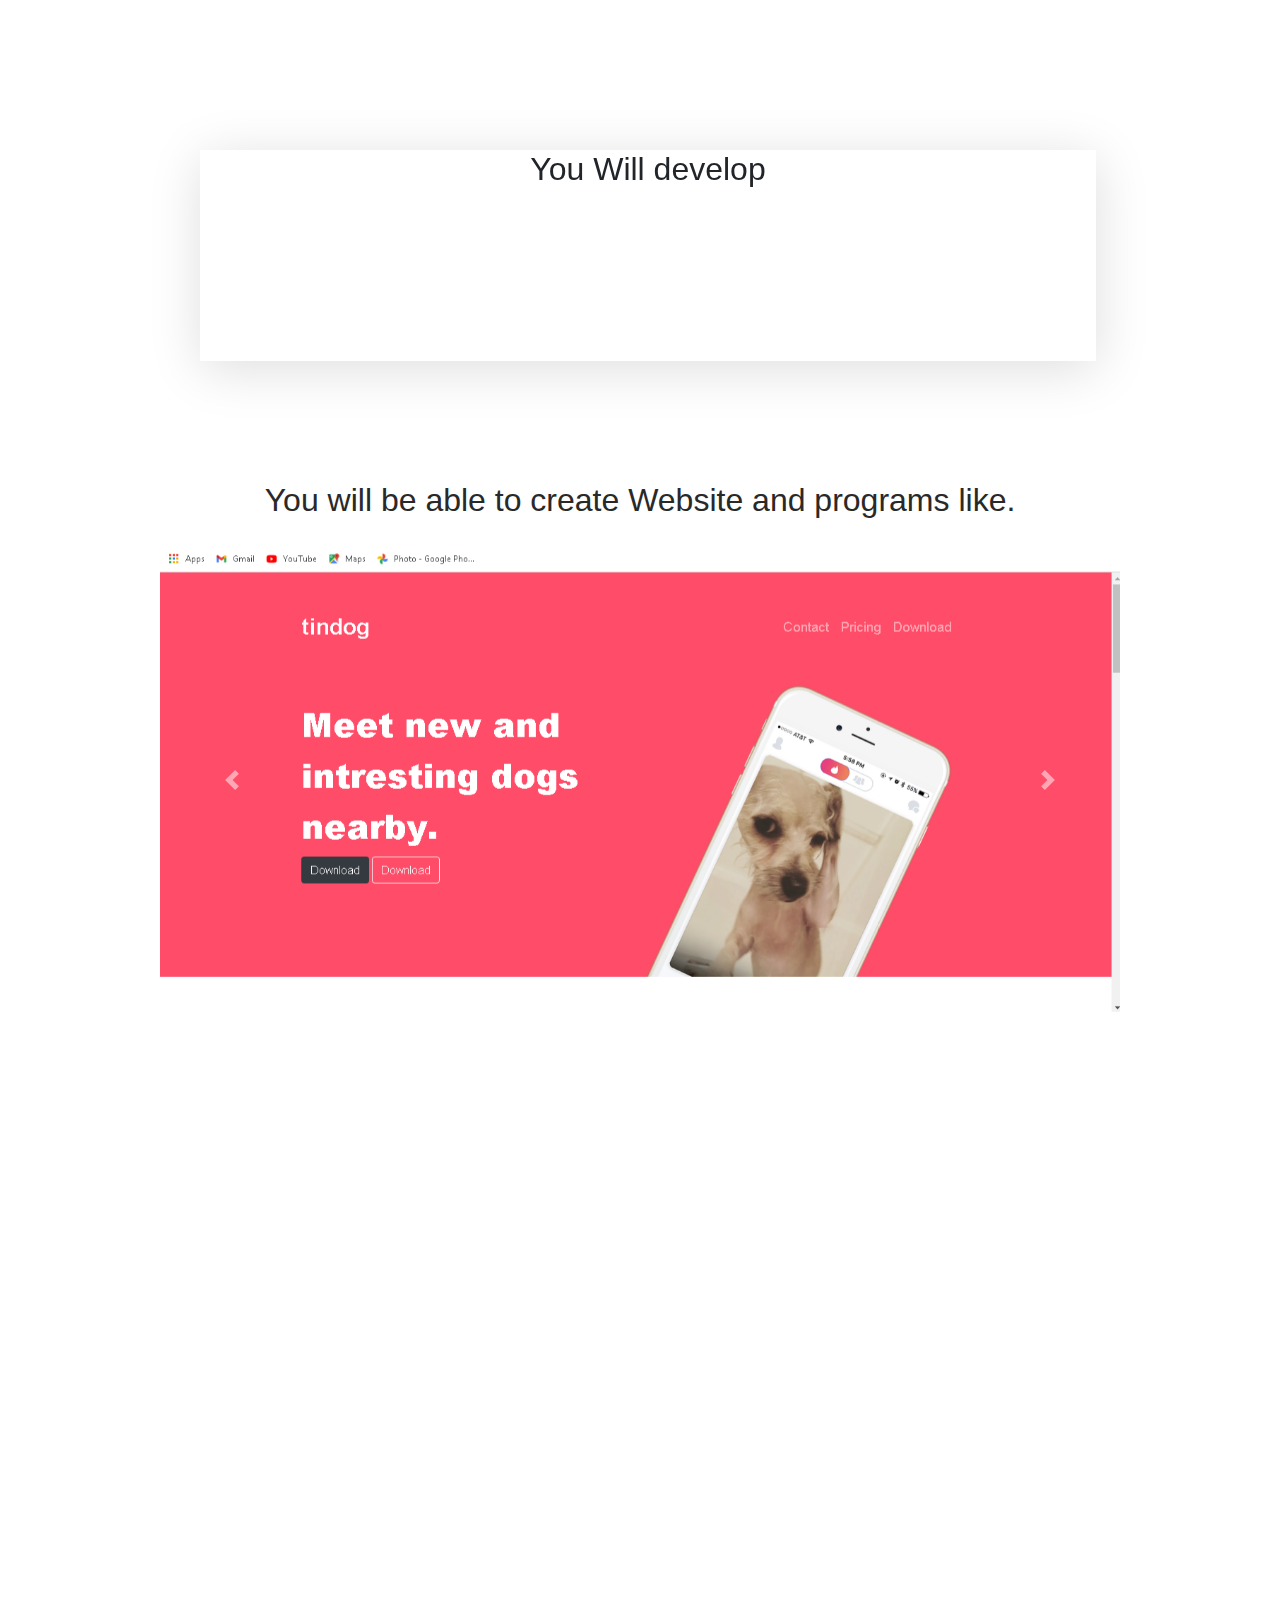
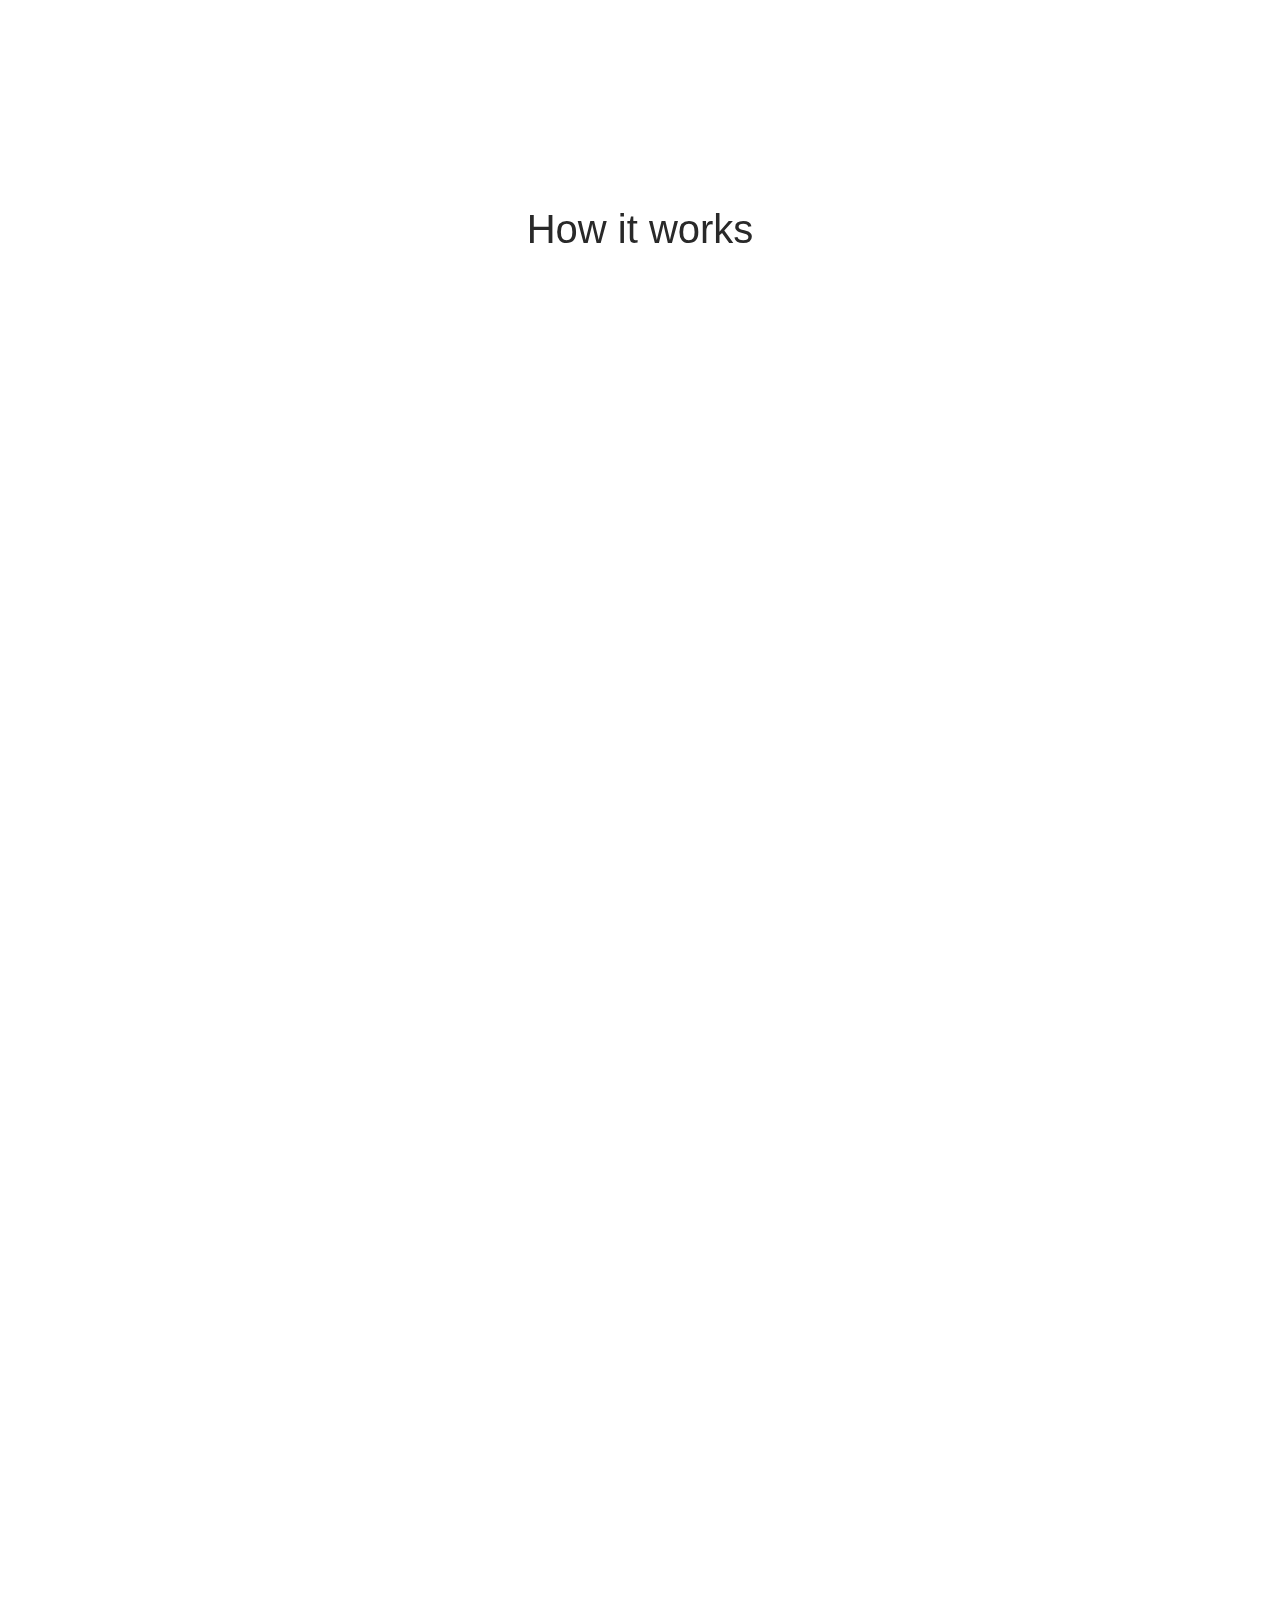
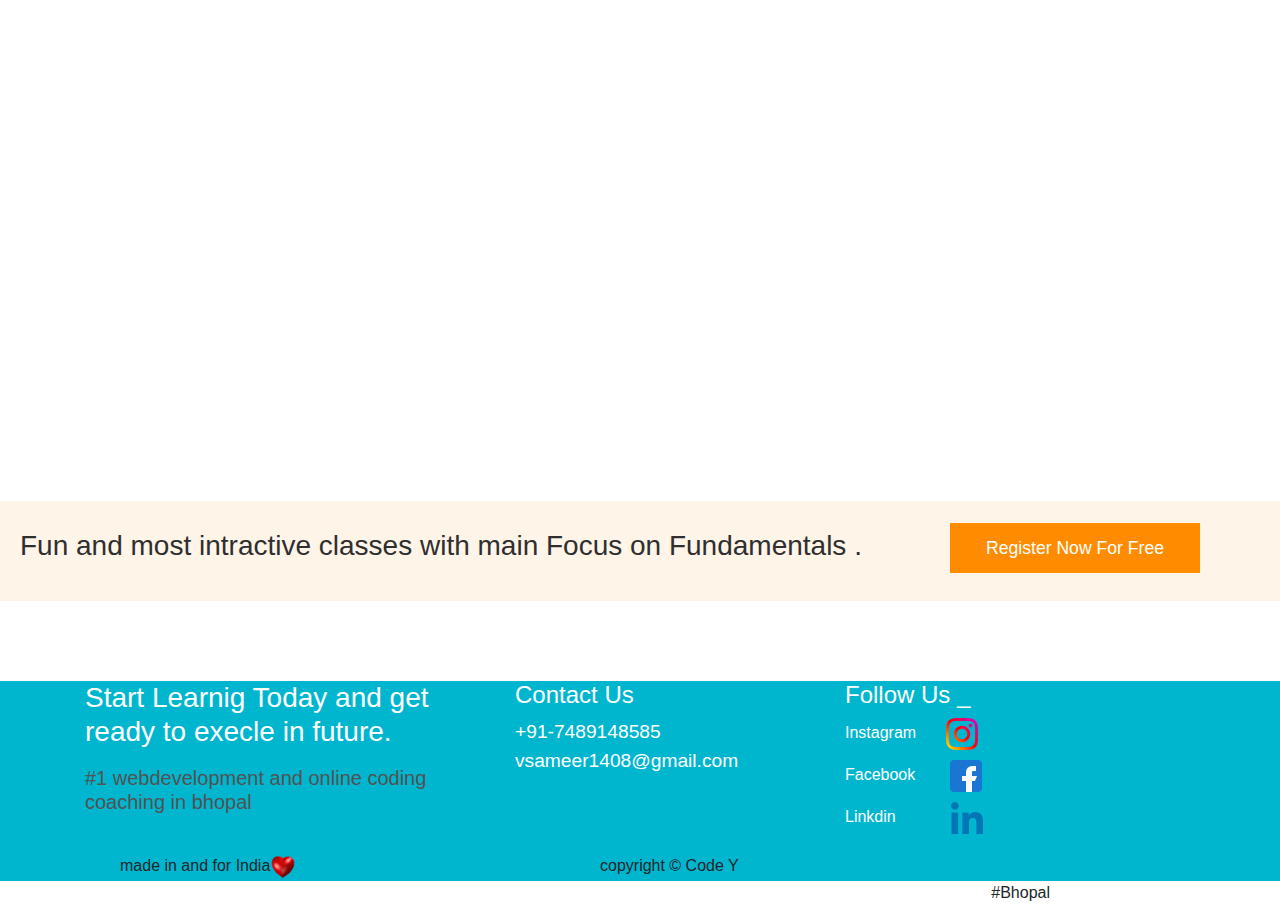
==== commit d67b56ed: "Update index.html" ====
--- a/index.html
+++ b/index.html
@@ -270,7 +270,7 @@
  </div>
     <div class="col-sm-12 col-lg-4 follow_footer"> 
     <h4 class="follow_heading">Follow Us _</h4>    
-    <a class="insta" href="https://www.instagram.com/code__y_/"><h6 class='follow follow1'>Instagram</h6></a><a class="insta" href="https://www.instagram.com/code__y_/"><img src="instagram%20(2).png"></a><br>
+    <a href="https://www.instagram.com/code__y_/"><h6 class='follow follow1'>Instagram</h6></a><a class="insta" href="https://www.instagram.com/code__y_/"><img src="instagram%20(2).png"></a><br>
     <h6 class='follow follow2'>Facebook</h6><a class="facebook"><img src="facebook%20(2).png"></a> <br>   
     <a href="https://www.linkedin.com/in/sameer-verma-91882a1bb/"><h6 class='follow follow3'>Linkdin</h6></a><a class="linkdin" href="https://www.linkedin.com/in/sameer-verma-91882a1bb/"><img src="linkedin%20(1).png"></a>   <br> 
     </div> 
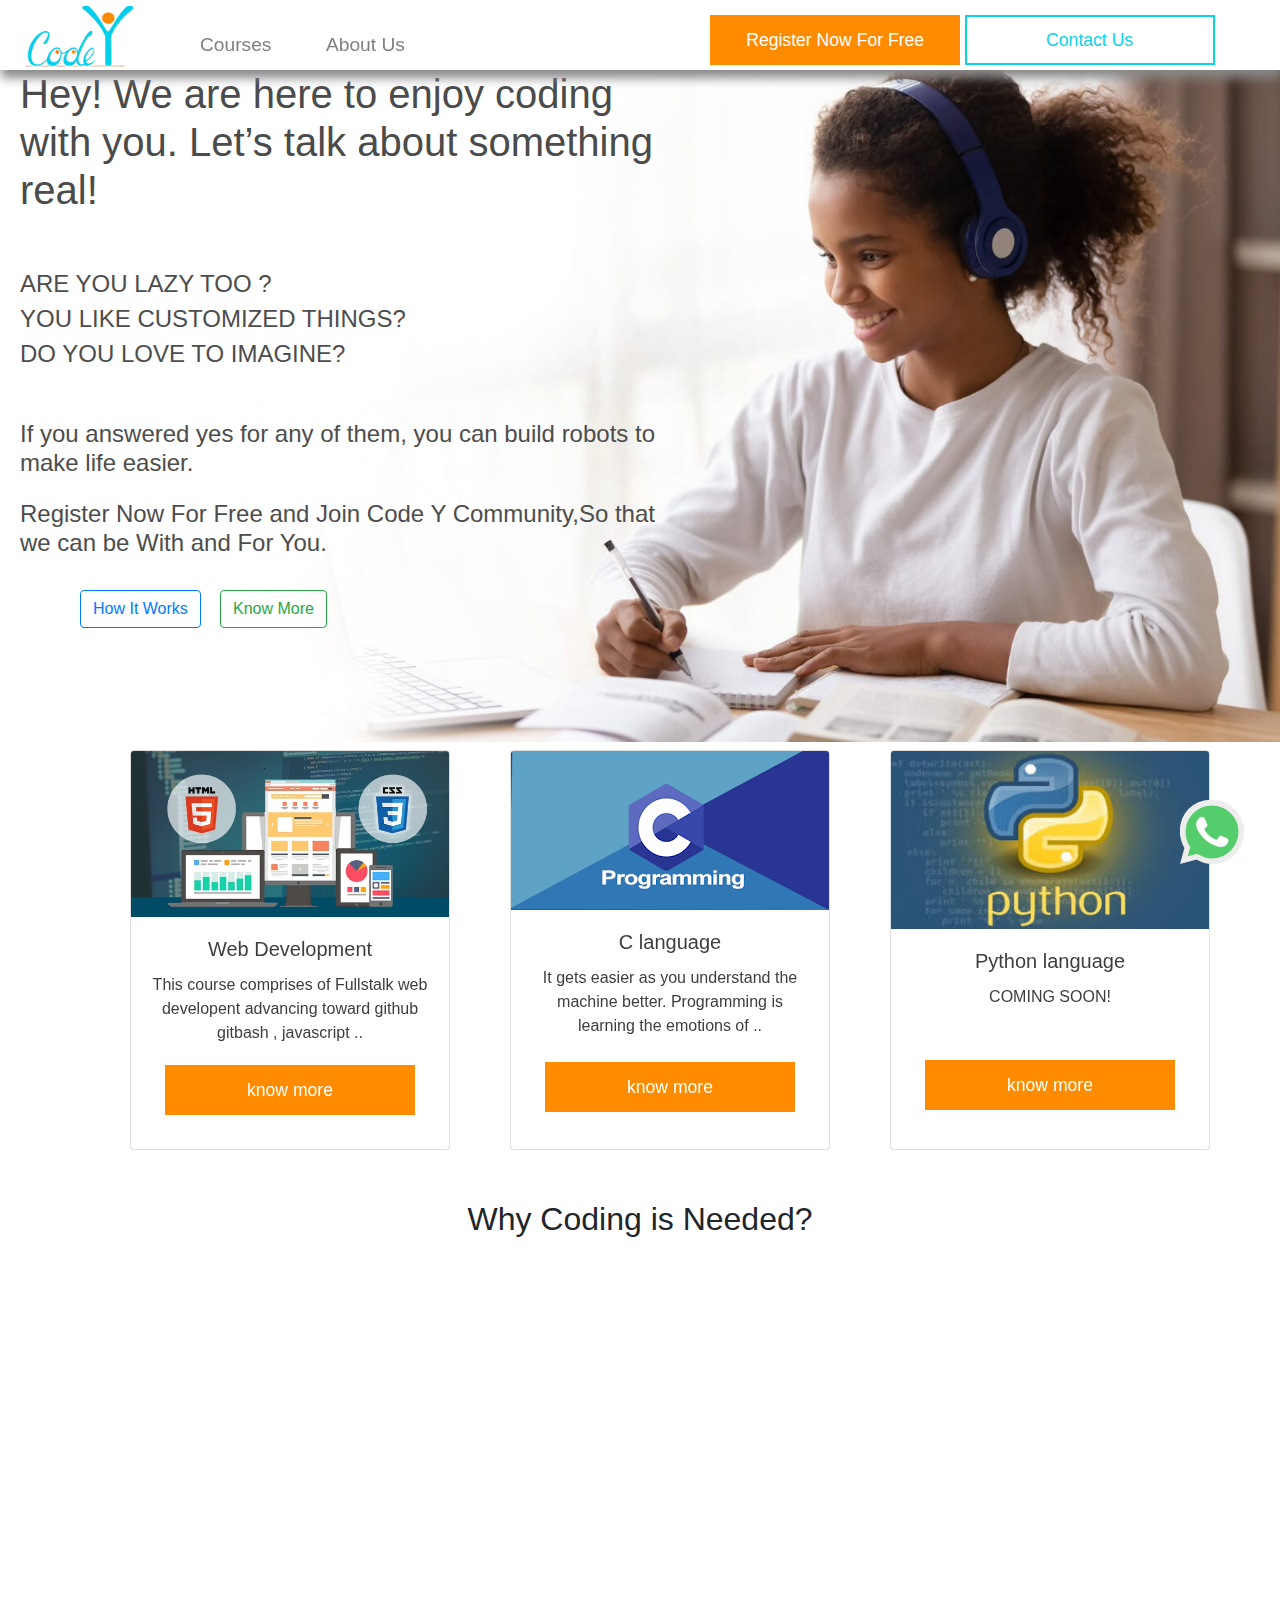
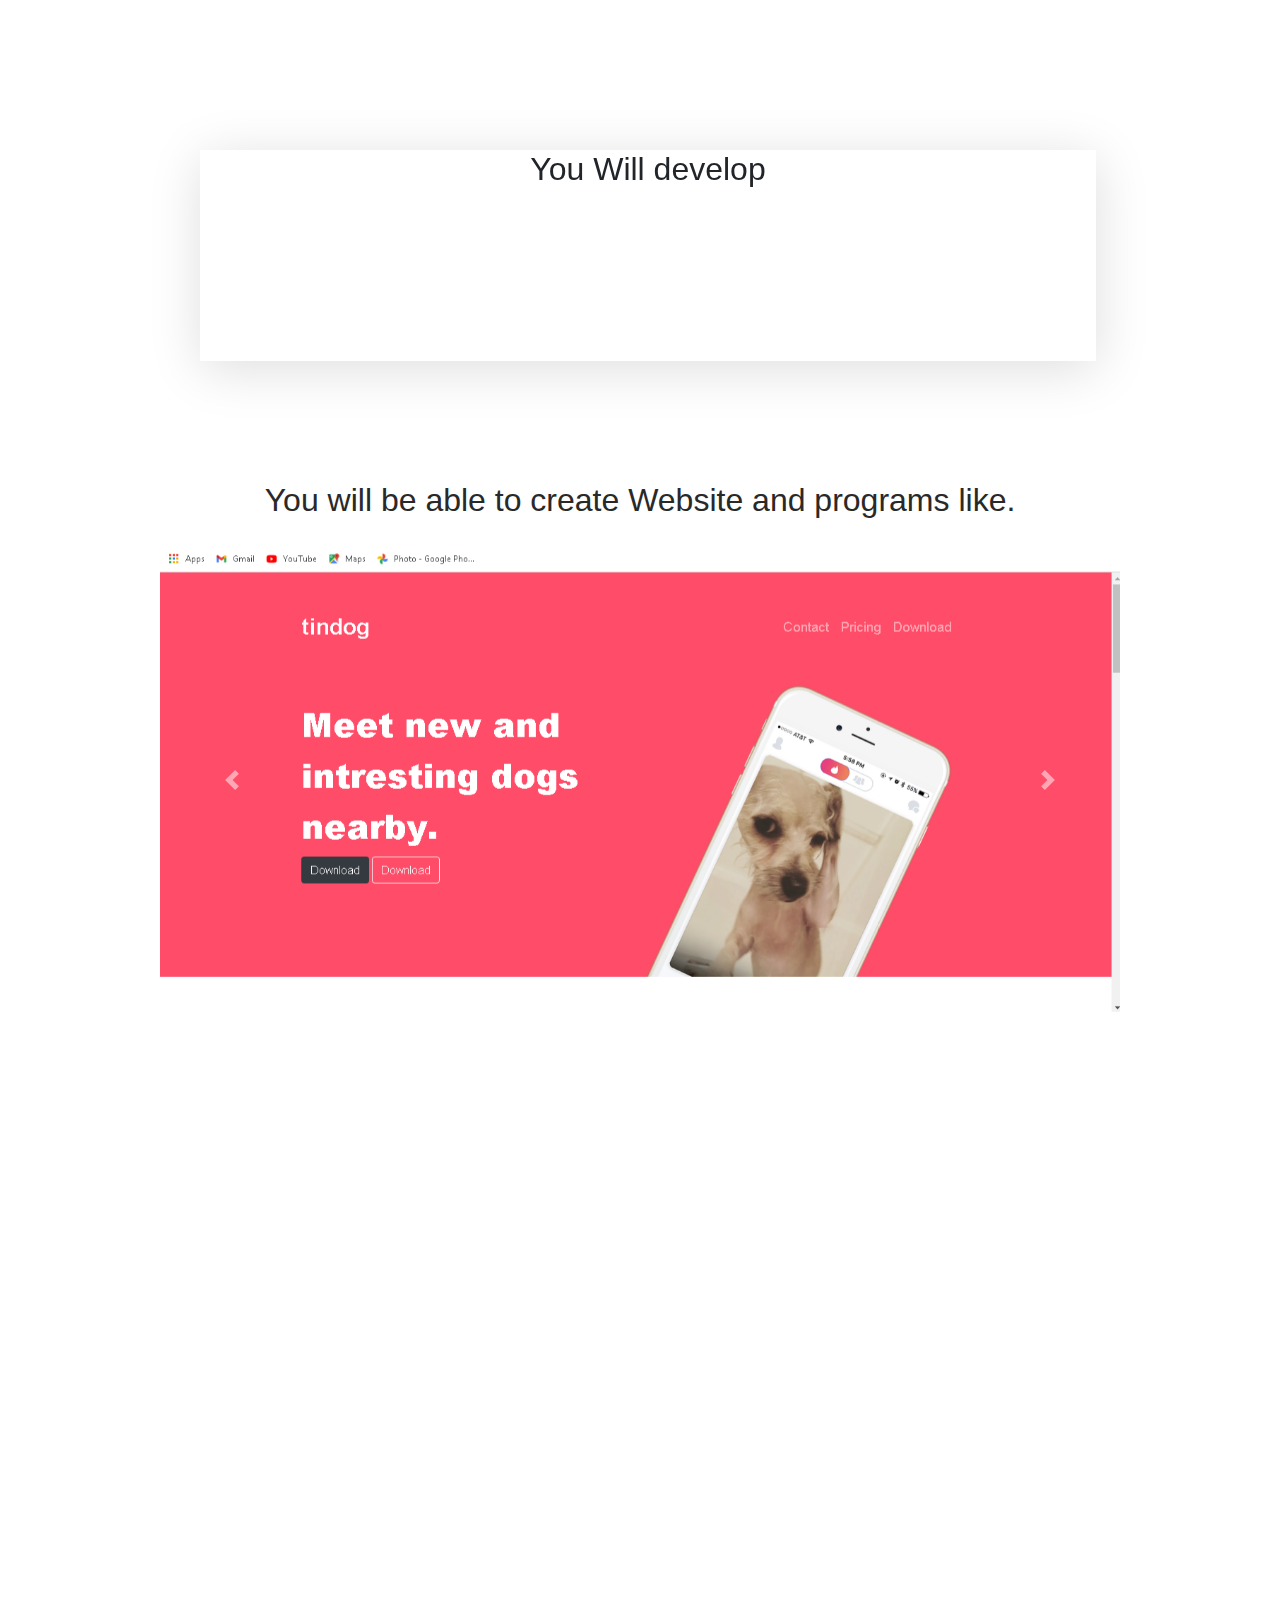
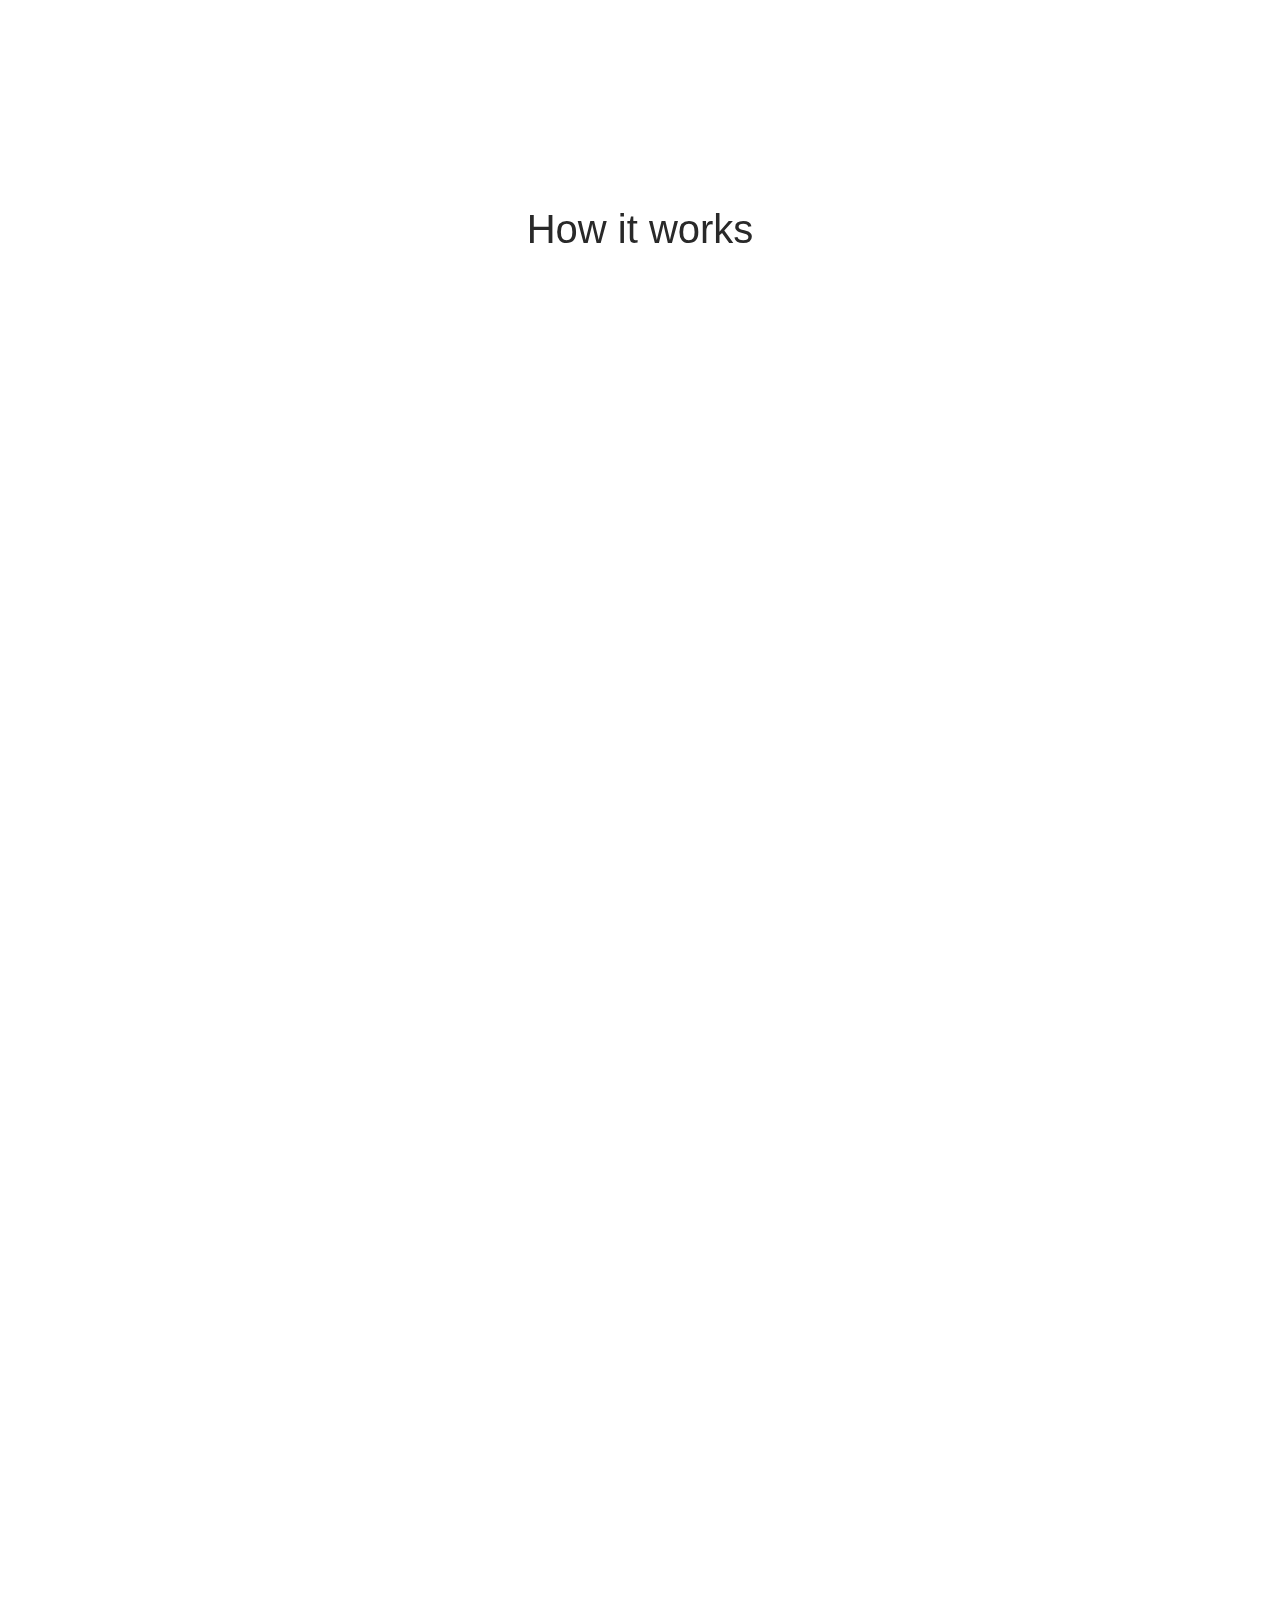
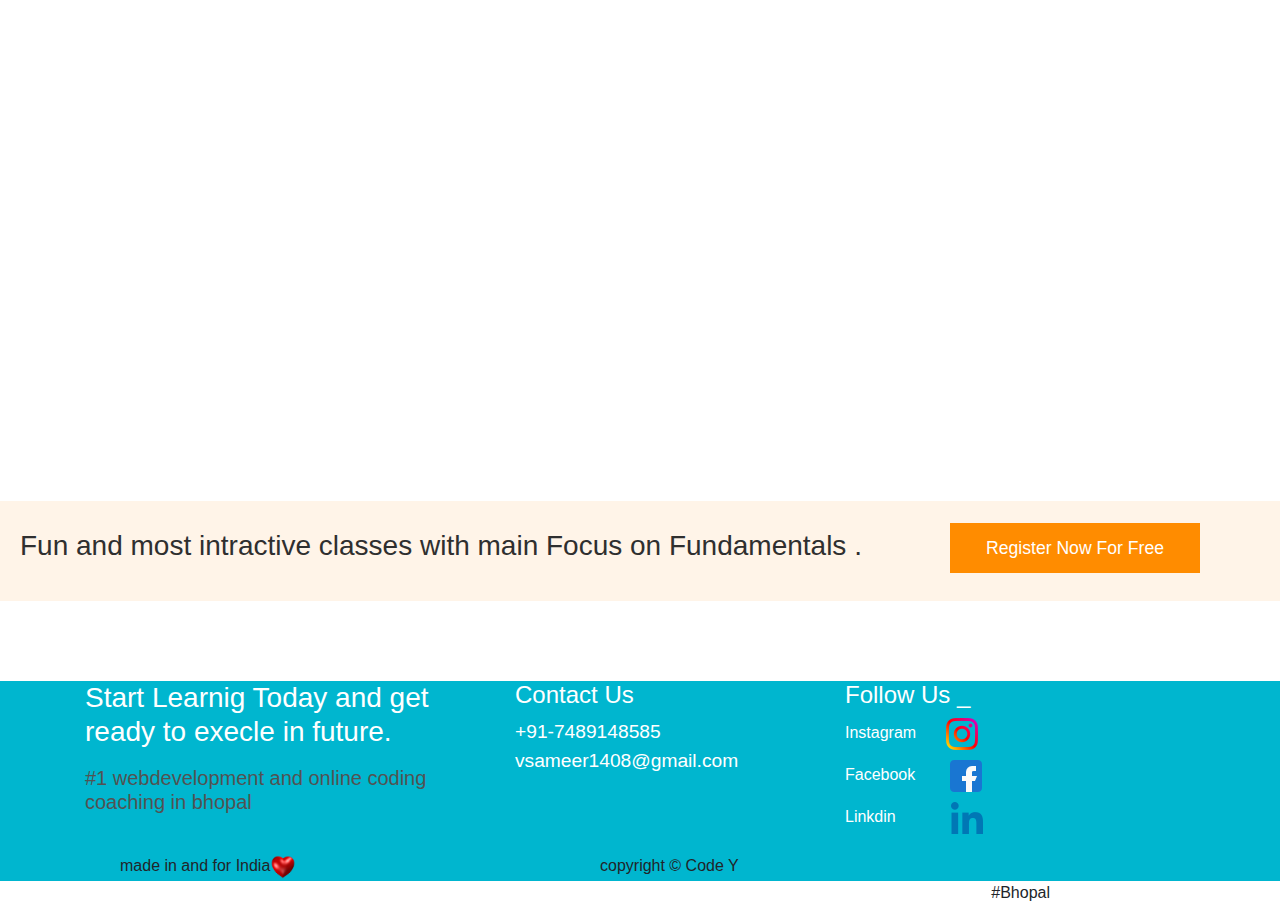
==== commit 5b5fd89d: "Update index.html" ====
--- a/index.html
+++ b/index.html
@@ -19,13 +19,13 @@
 <img class="logo" alt="logo" src="logoCodeY-removebg-preview%20(1).png">    
 </div>
 
-<a href="#jaibajrangbali" class="Course links">Courses</a> 
+<a href="#co" class="Course links">Courses</a> 
 <!--<a href="#" class="Course links">Courses</a> -->
 <a href="#uspara" class="About links">About Us </a>
 
 <a href="code%20Yregister.html" class="registar"><button class="register_btn" data-aos="fade-left">Register Now For Free</button></a>
     
-<a href="#" class="contact" ><button class="contact_btn">Contact Us</button></a>    
+<a href="#con" class="contact" ><button class="contact_btn">Contact Us</button></a>    
 </div> 
 <h1  class="topheading">Hey! We are here to enjoy coding with you. Let’s talk about something real!</h1>    
  <h4 class="topheading1">ARE YOU LAZY TOO ?</h4>
@@ -40,9 +40,9 @@
 <!--     <img class="back" src="back.jpg">-->
           <img class="top_image" src="happy-teen-engaging-with-a-class-and-doing-work-on-her-laptop__________edit.jpg">
 
-
+<!-- jaibajrangbali" -->
 <div>
-  <div class="container coursescard" data-aos="fade-up">
+  <div class="container coursescard" id="co" data-aos="fade-up">
   <div class="row">
     <div class="col-sm-6 col-lg-4">
 
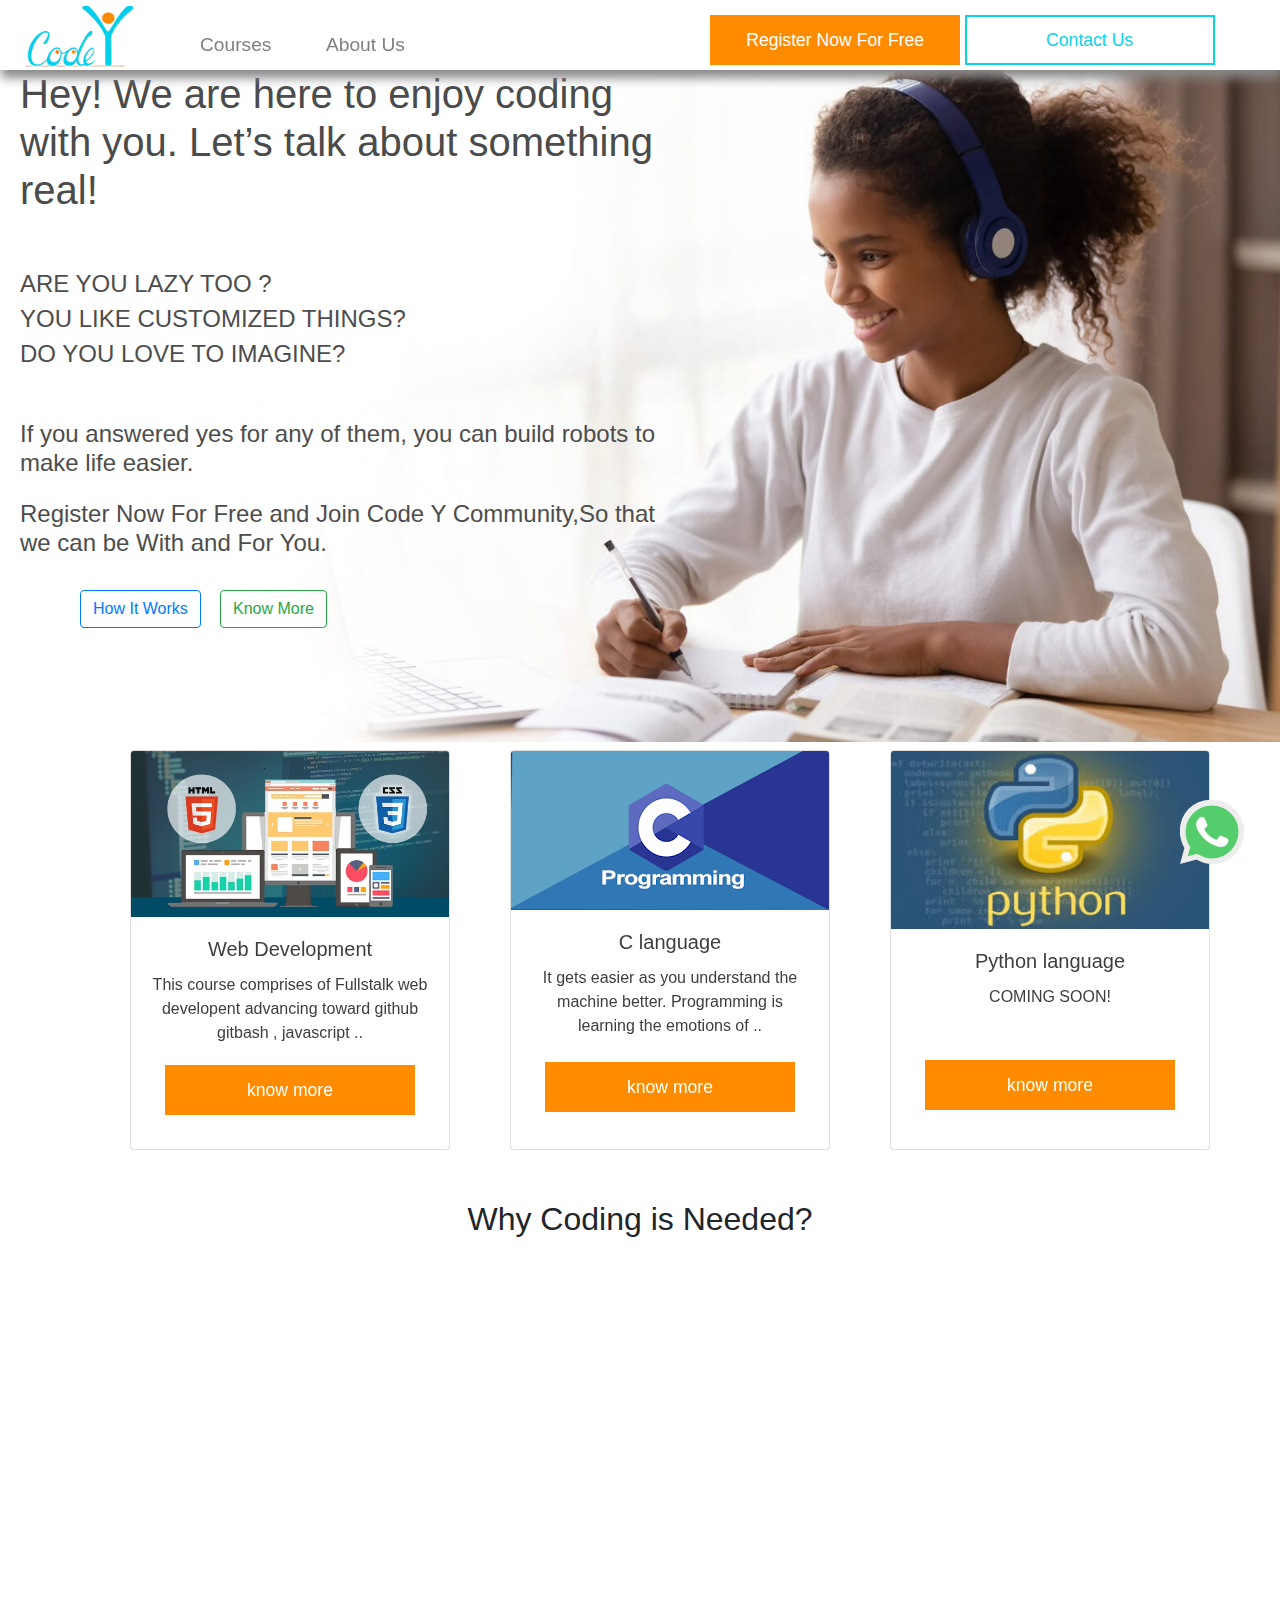
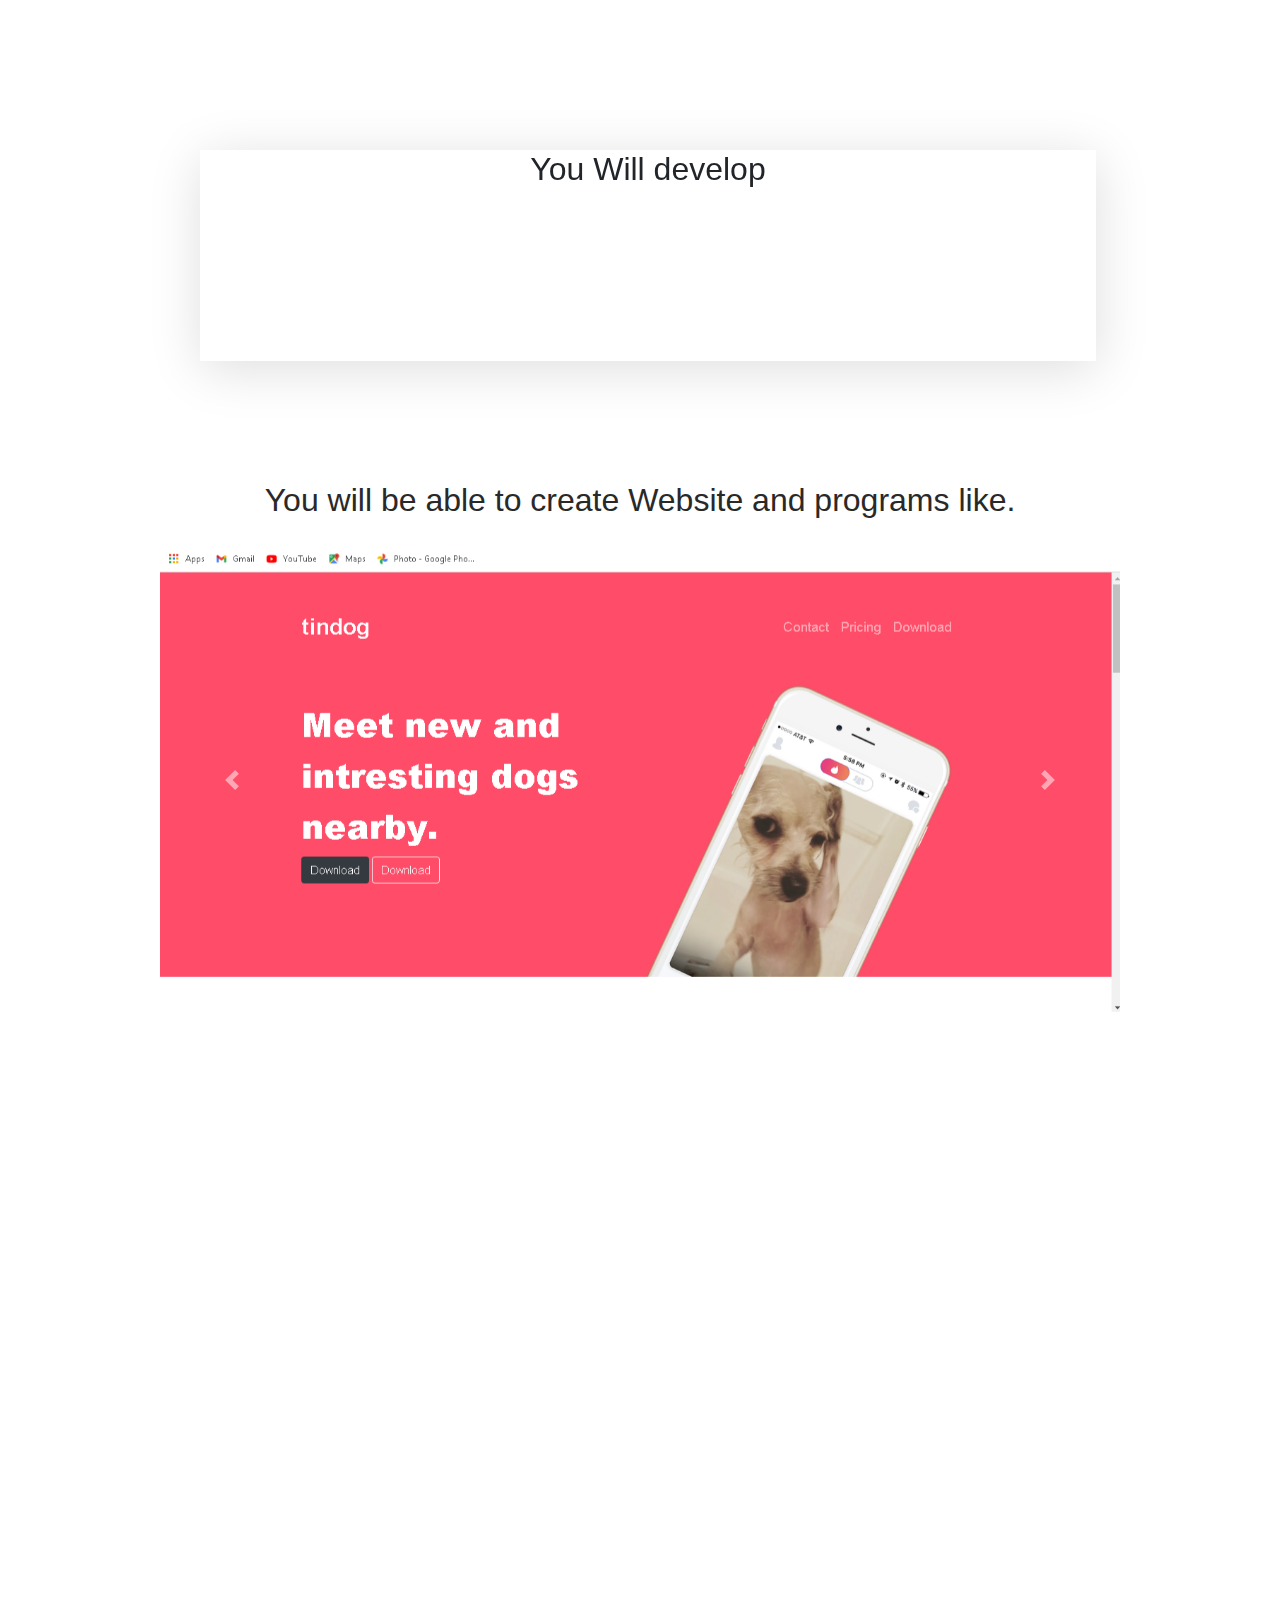
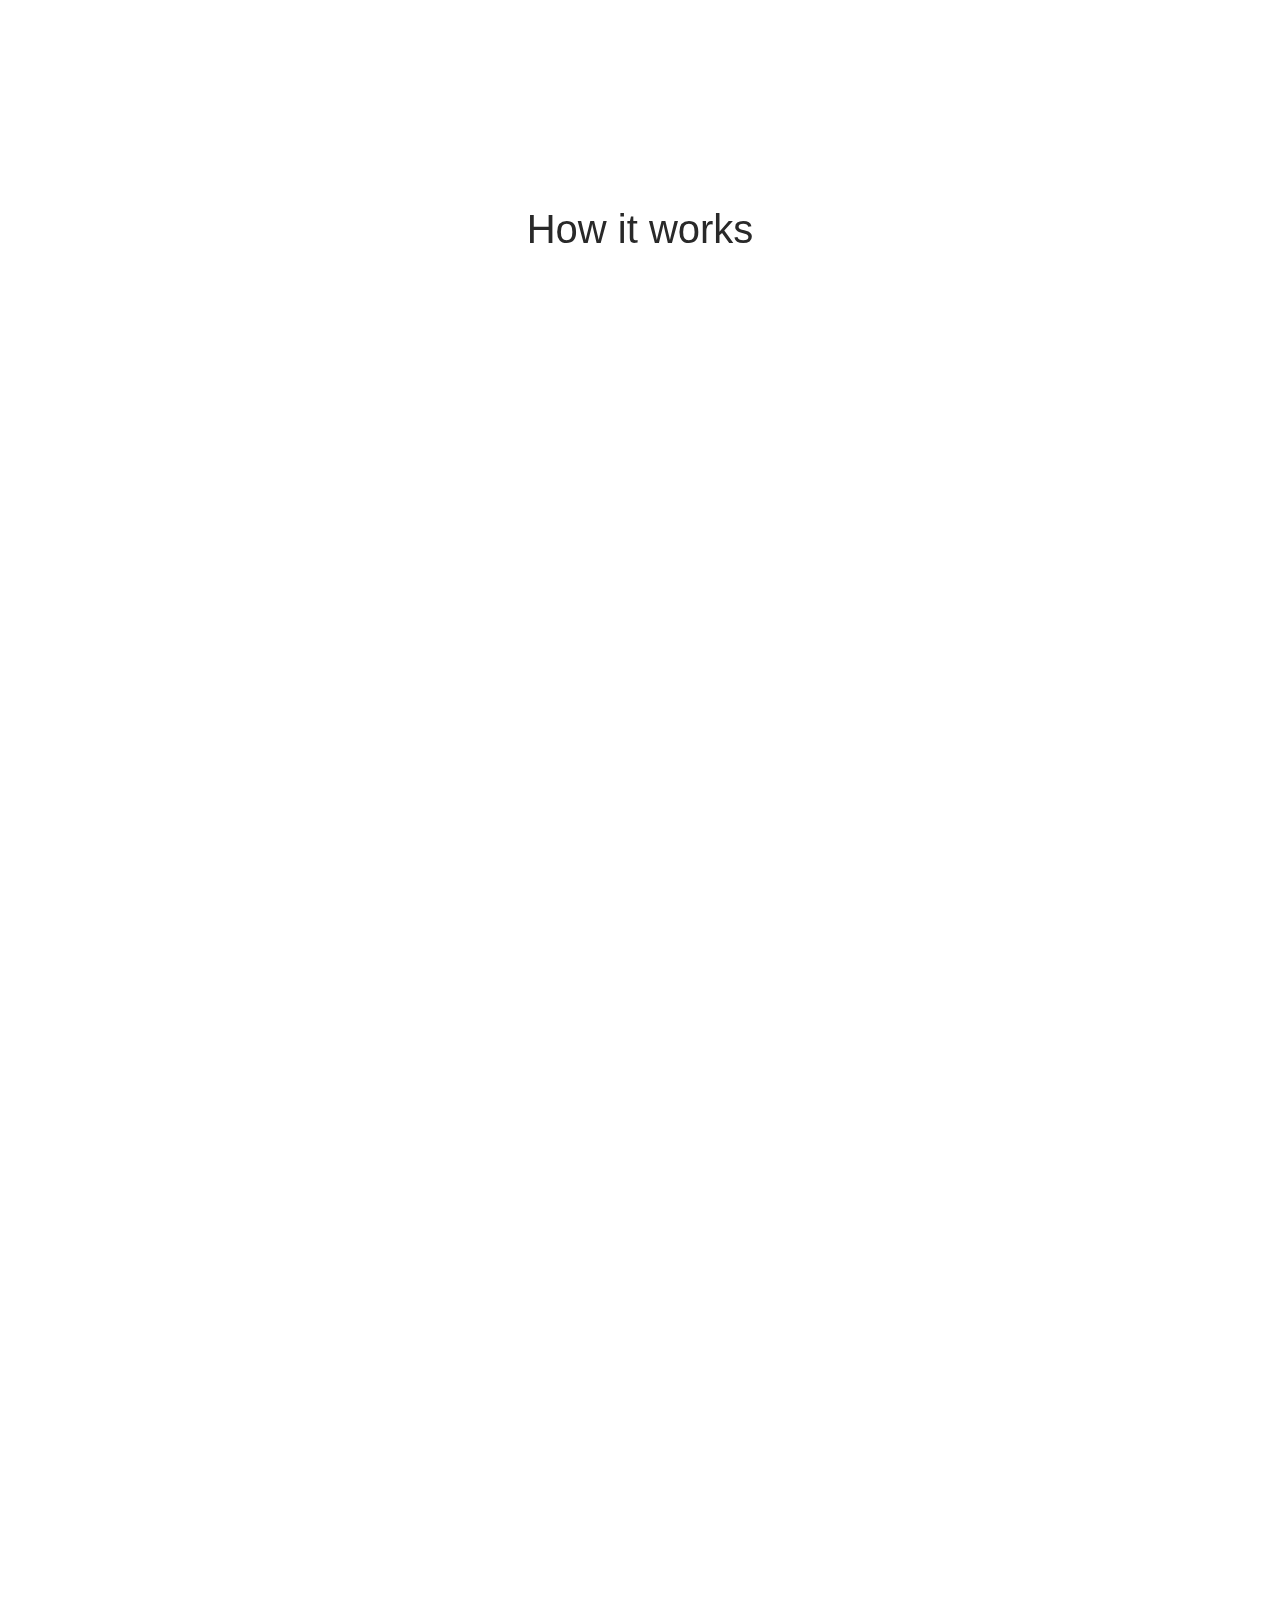
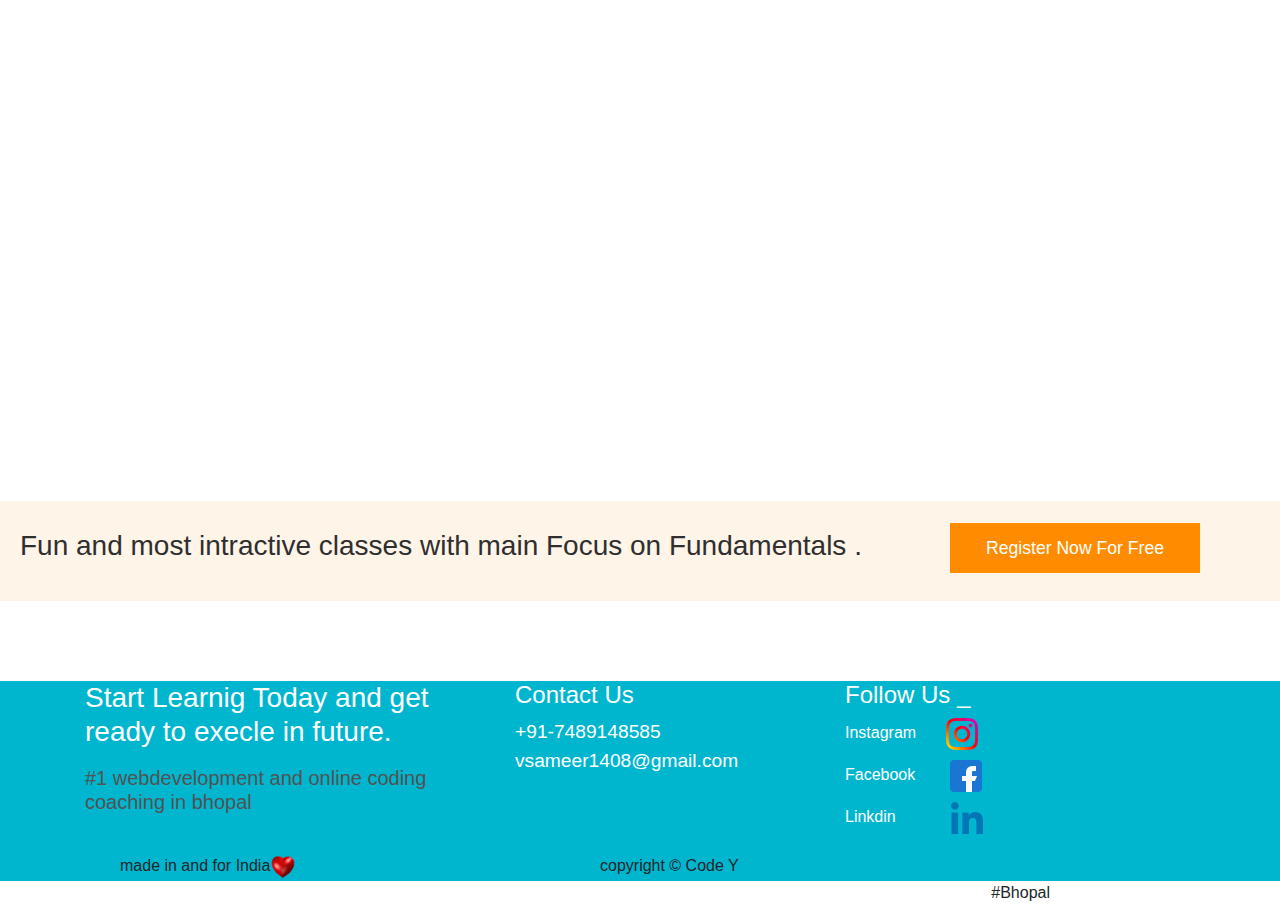
==== commit 440891f2: "Update index.html" ====
--- a/index.html
+++ b/index.html
@@ -93,11 +93,11 @@
     </div>
     <div class="col-sm-12 col-lg-6">
         <div class="need_div" data-aos="fade-up">
-        <p class="need_para">As this whole world is moving ahead towards  Artificial Inteligence . Coding and Web development is going to be the very initial and advantages skill in future.</p>
+        <p class="need_para">As this whole world is moving ahead towards  Artificial Intelligence . Coding and Web development is going to be the very initial and advantages skill in future.</p>
         <p class="need_para">Coding and Web development also helps you to become independent financially</p>
-        <p class="need_para">Through Web development and Coding You can convert your Ideas into start-ups and bost your career.</p>
-        <p class="need_para">Make your Life Easy by Coding Programs and implimenting them .</p>
-        <p class="need_para">Fully utilise your Business potential by representing it online through Web development  </p>
+        <p class="need_para">Through Web development and Coding You can convert your Ideas into start-ups and boost your career.</p>
+        <p class="need_para">Make your Life Easy by Coding Programs and implementing them .</p>
+        <p class="need_para">Fully utilize your Business potential by representing it online through Web development  </p>
         </div>
     </div>
     </div>
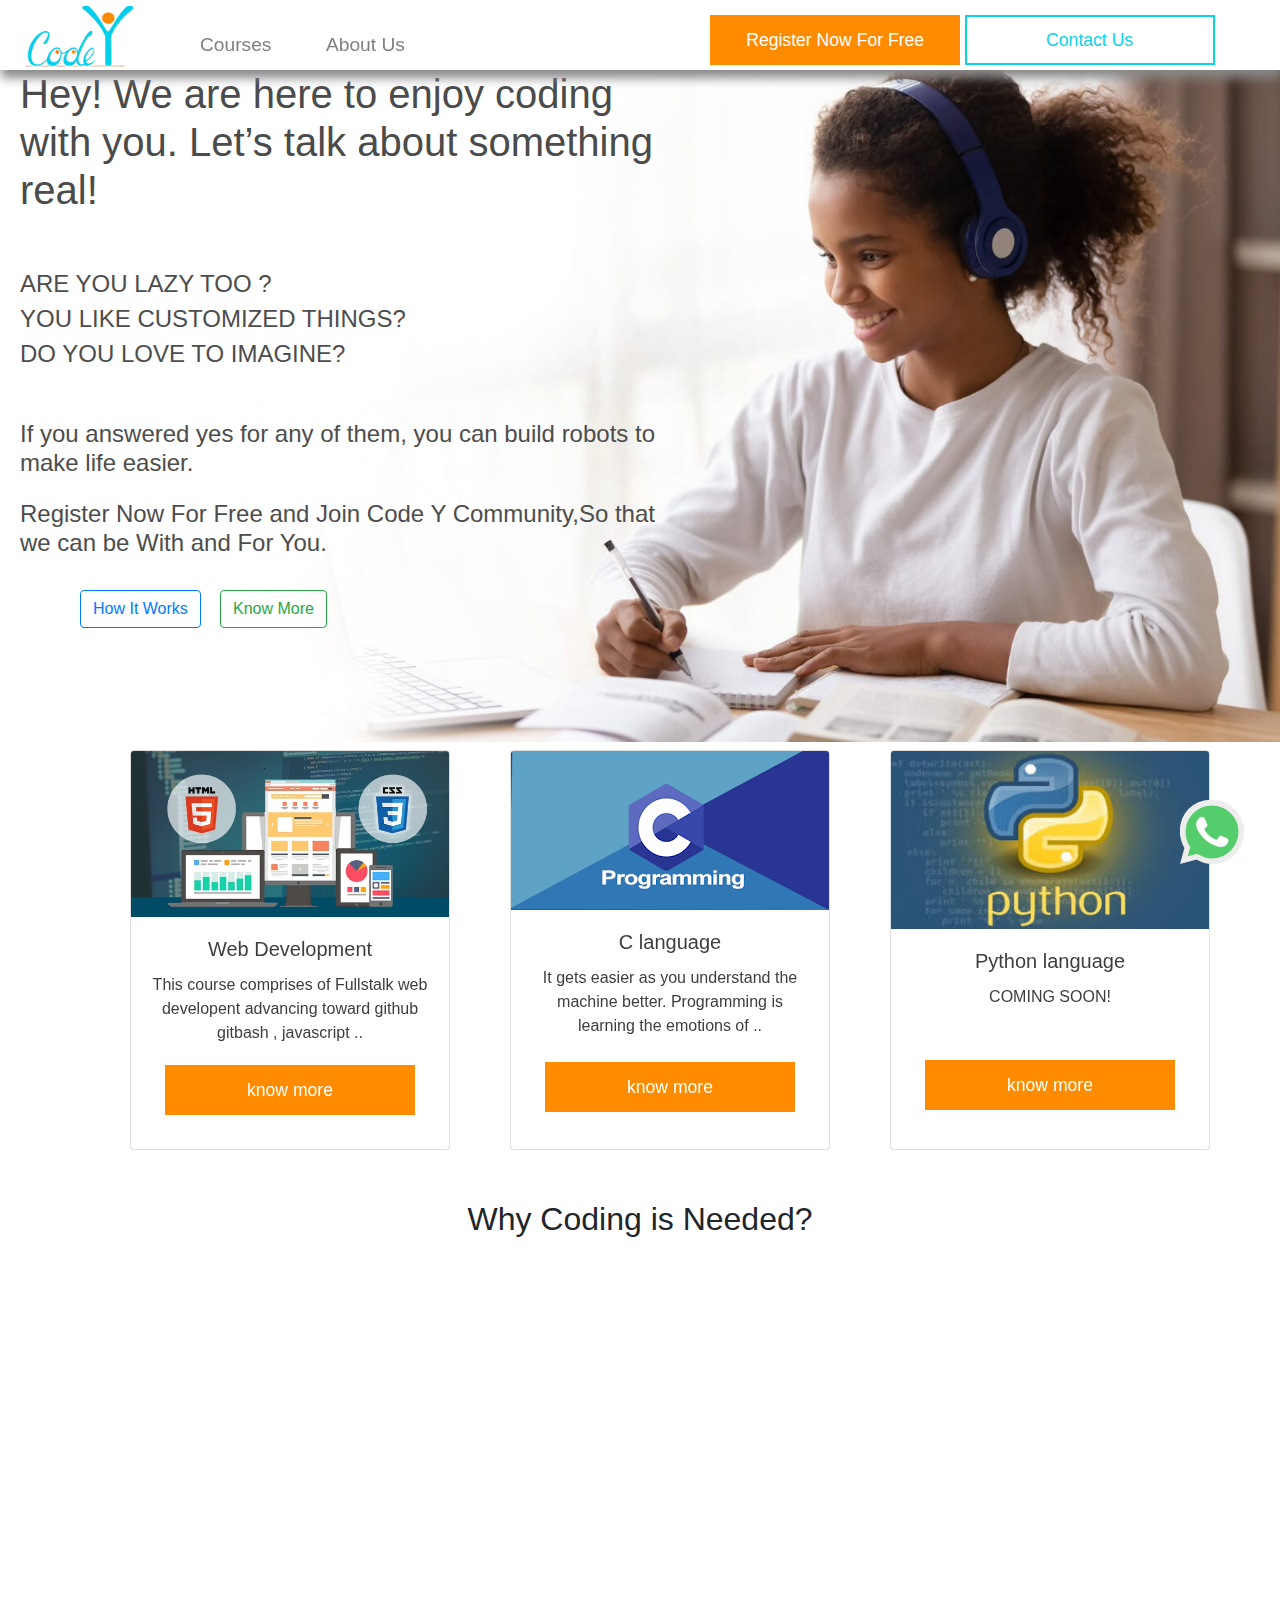
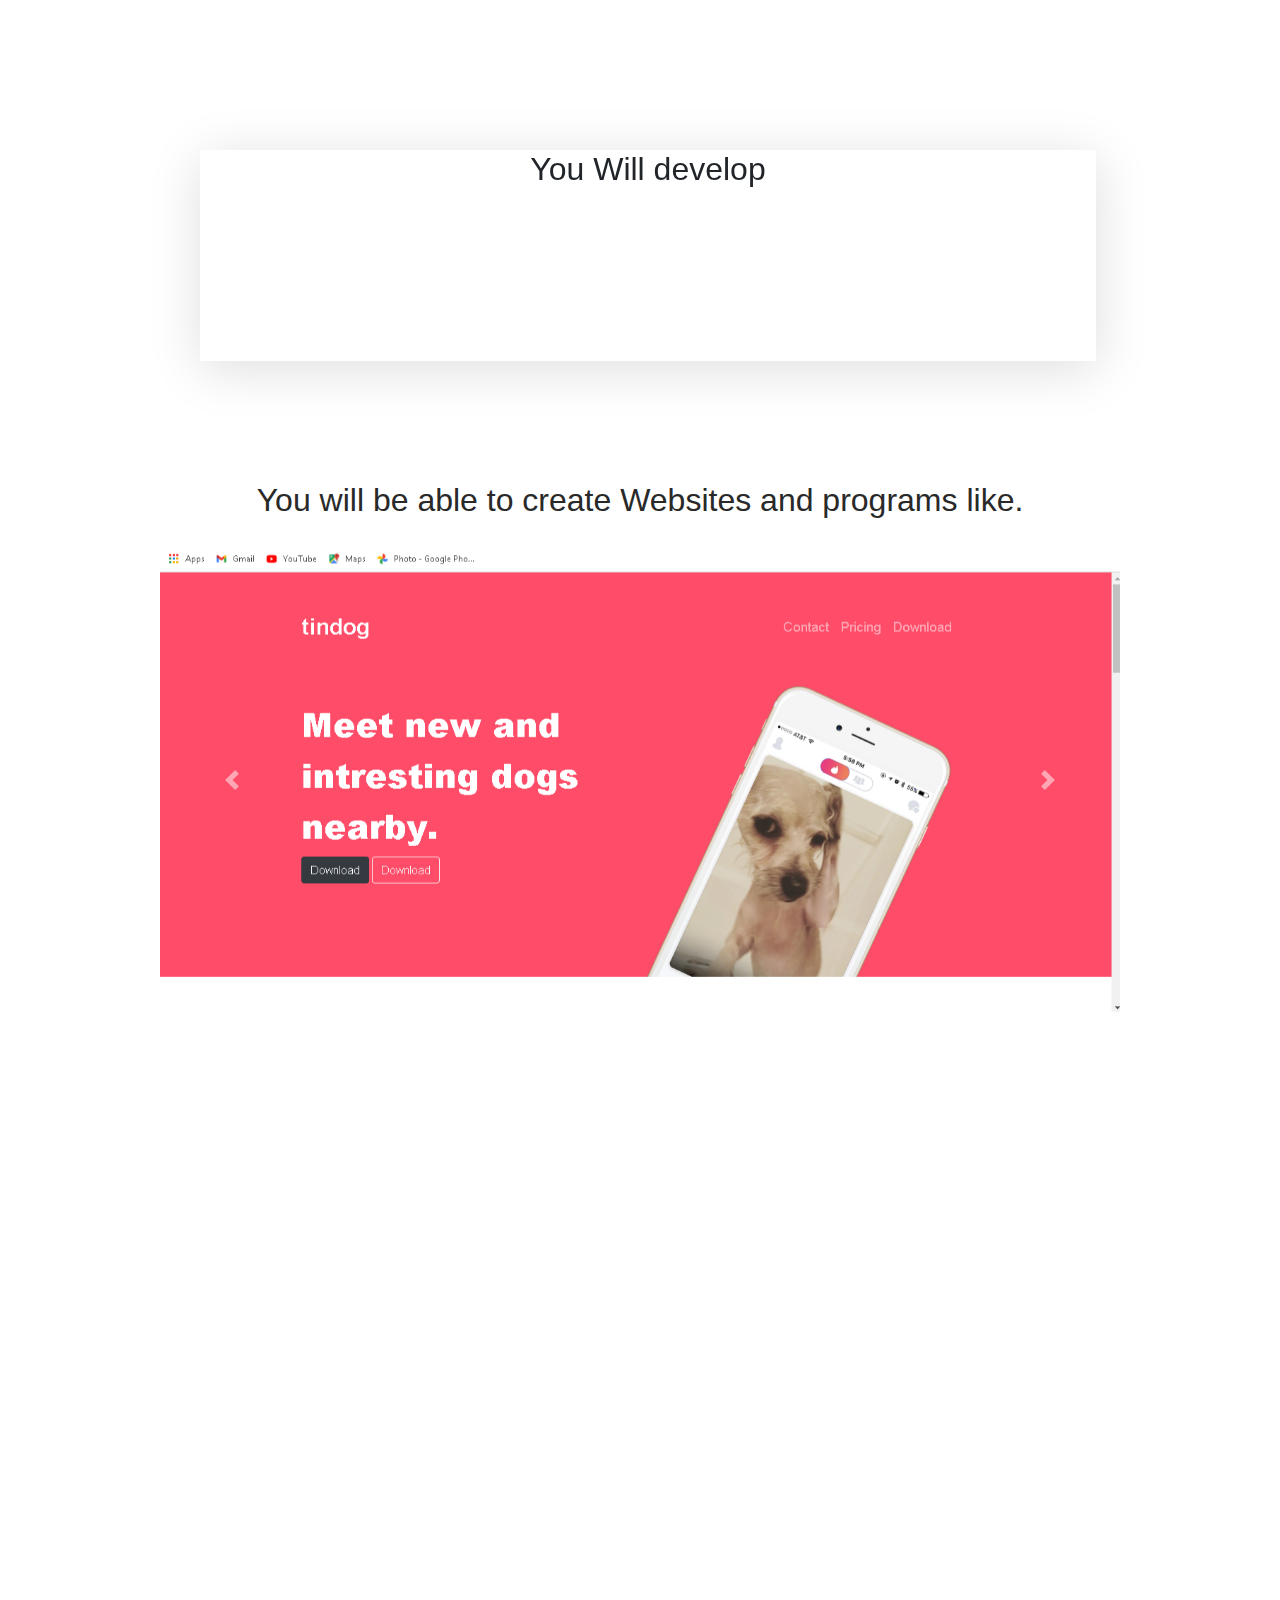
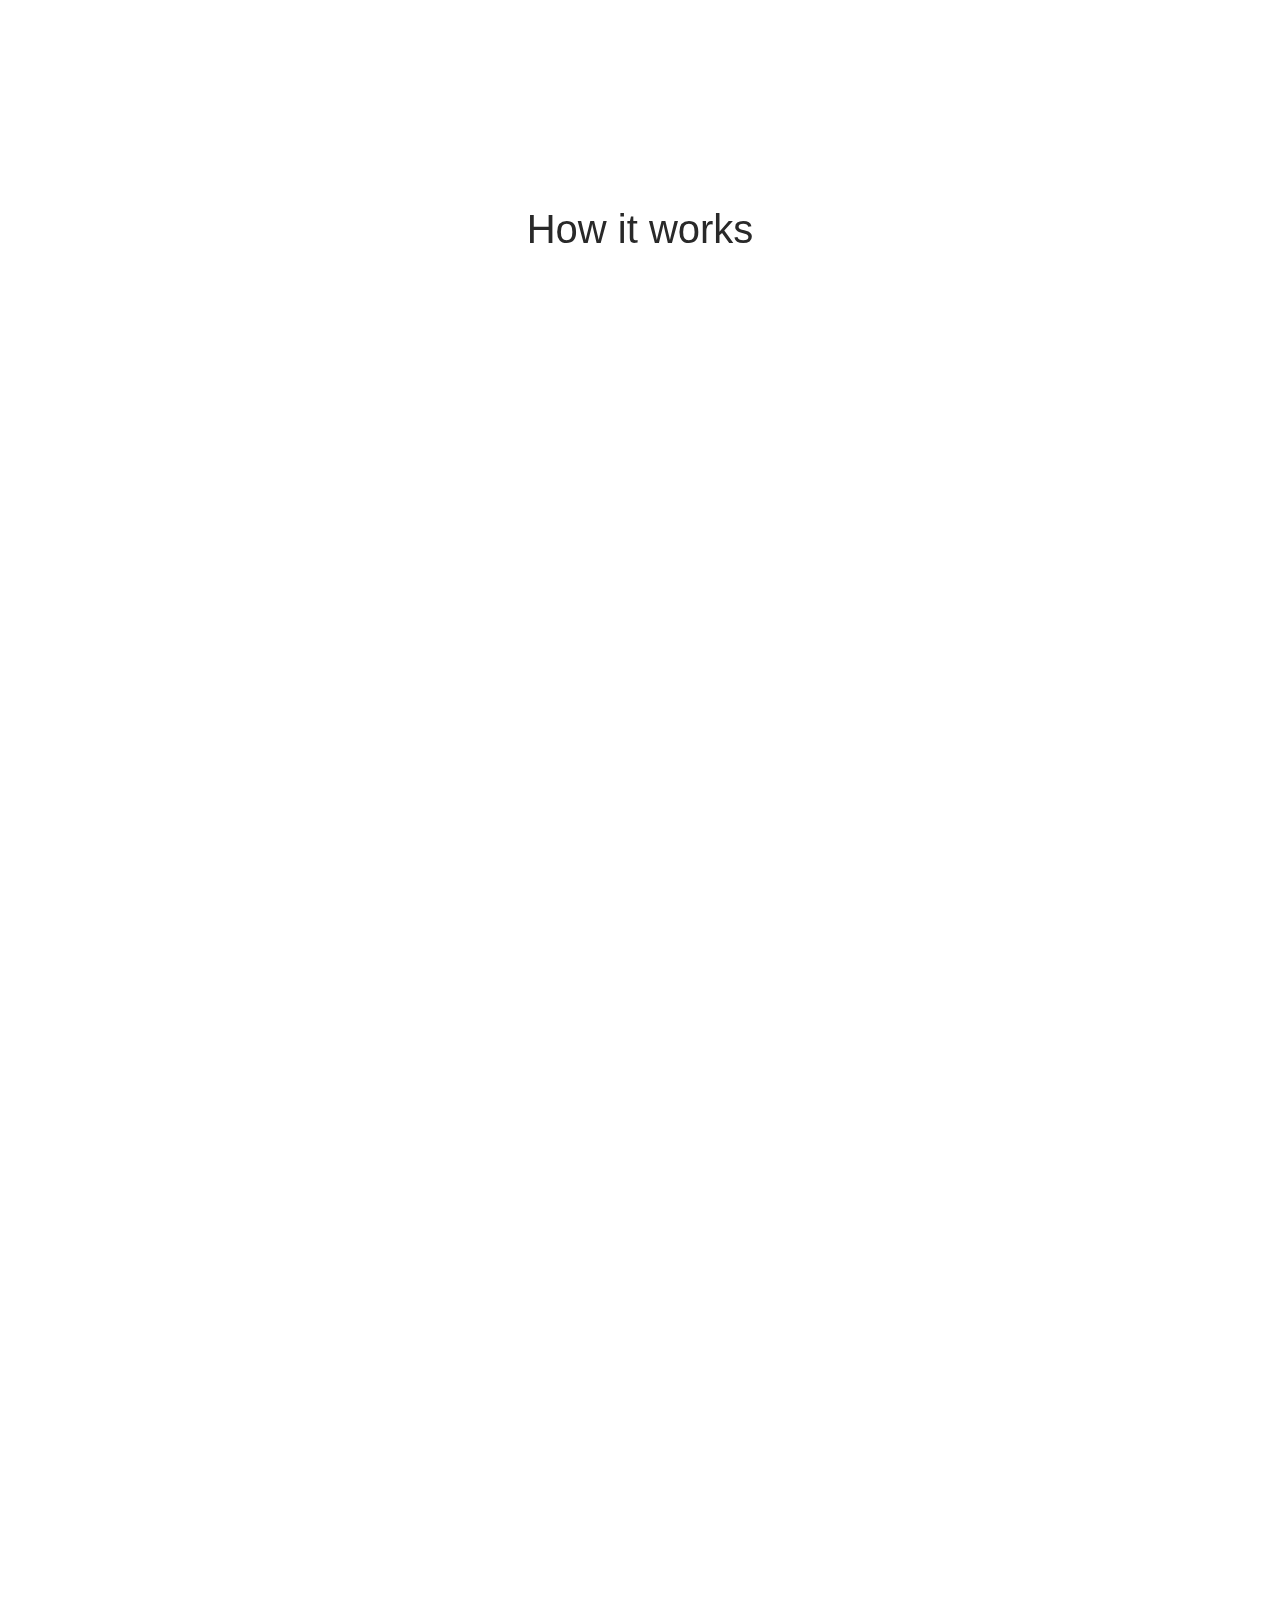
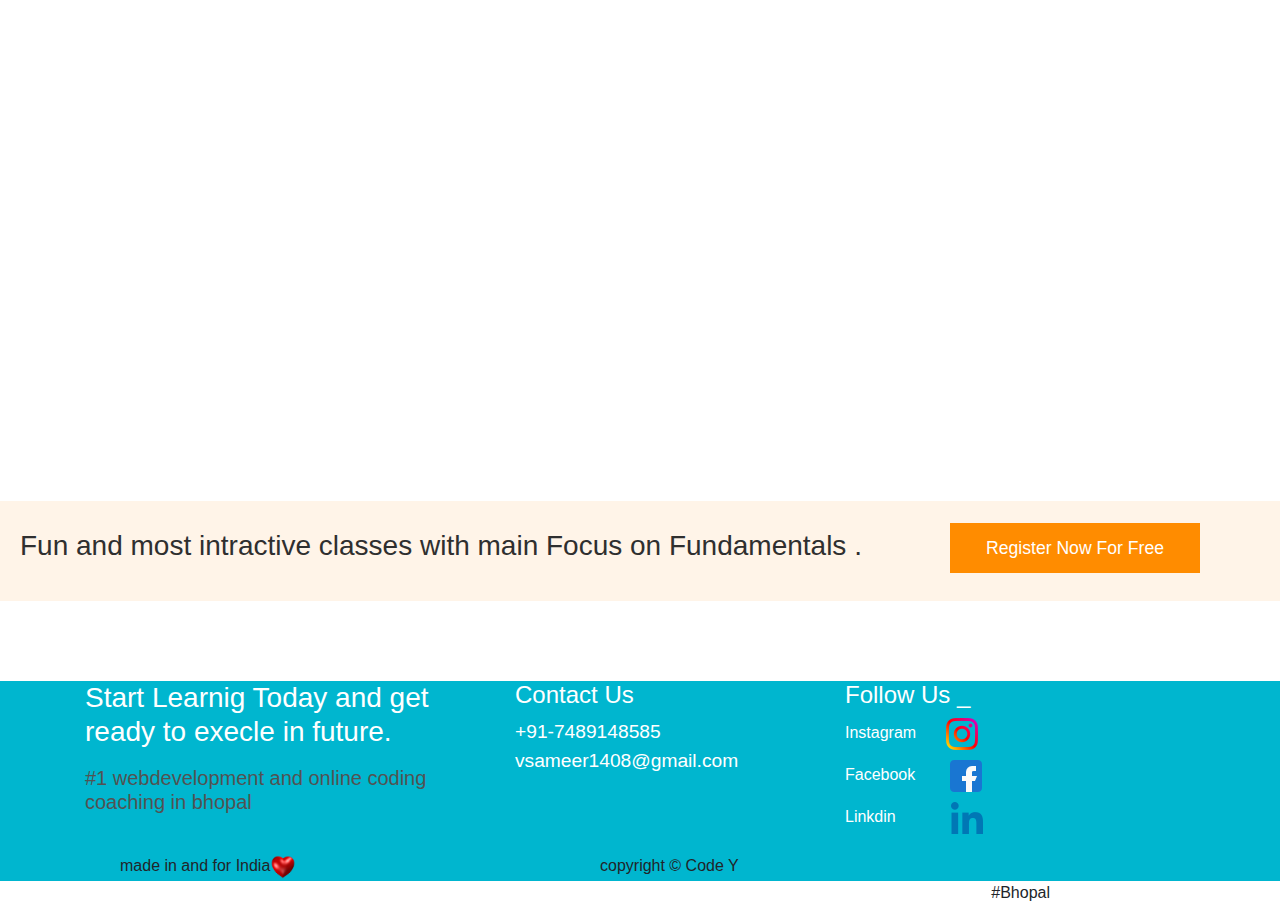
==== commit d79a1f36: "Update index.html" ====
--- a/index.html
+++ b/index.html
@@ -137,7 +137,7 @@
     
     <div class="slider">
         
-      <h2 class="able">You will be able to create Website and programs like.</h2>  
+      <h2 class="able">You will be able to create Websites and programs like.</h2>  
     <div id="carouselExampleIndicators" class="carousel slide" data-ride="carousel">
   <ol class="carousel-indicators">
     <li data-target="#carouselExampleIndicators" data-slide-to="0" class="active"></li>
